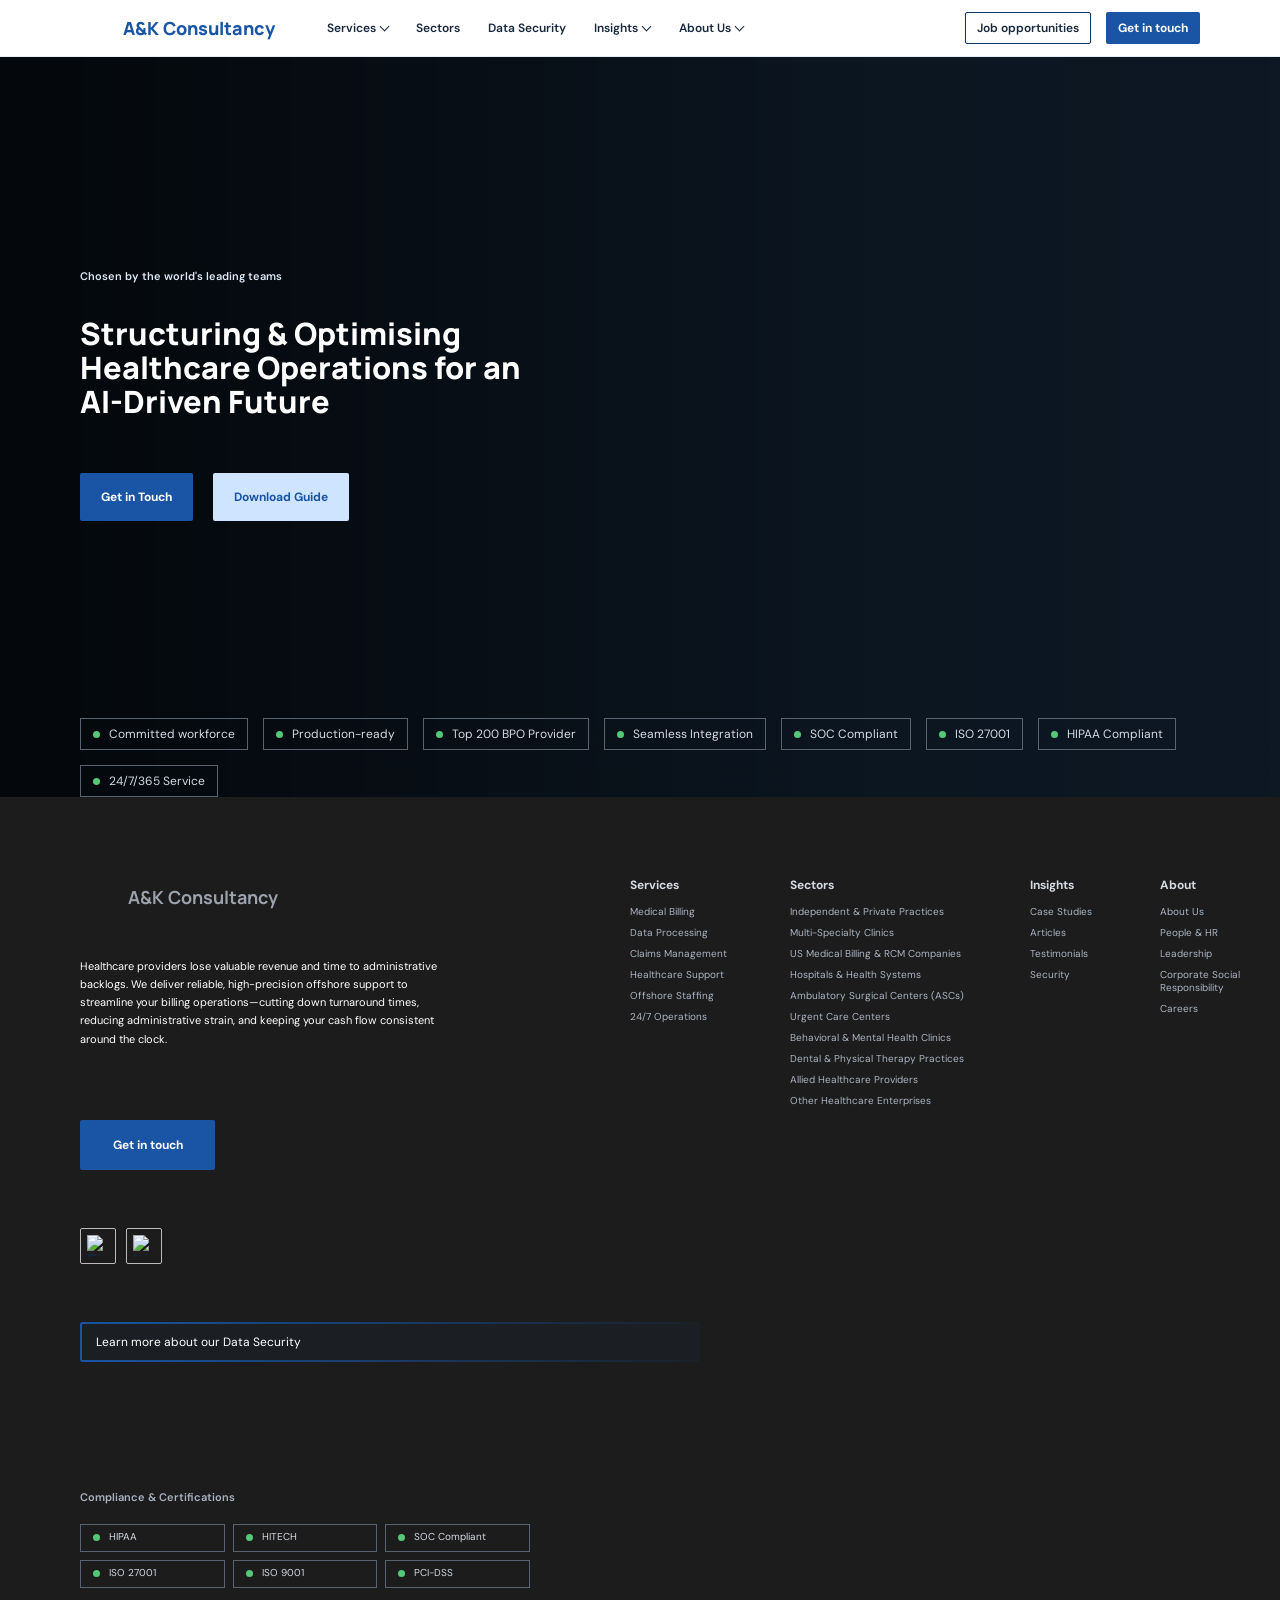
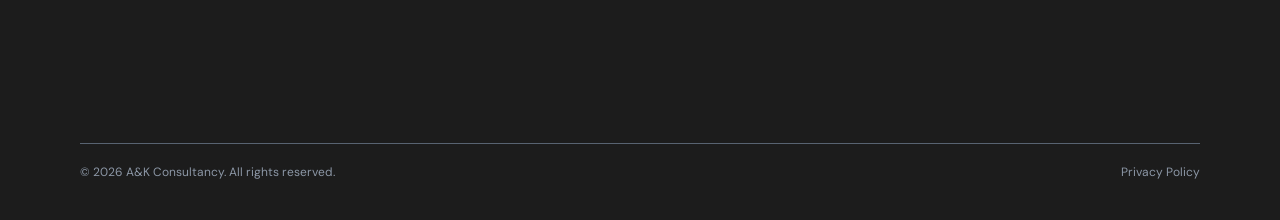
==== index.html @ c498be3b "Add files via upload" ====
<!DOCTYPE html>
<html lang="en">
<head>
  <meta charset="UTF-8">
  <meta name="viewport" content="width=device-width, initial-scale=1.0">
  <meta name="description" content="A&K Consultancy">
  <title>A&K Consultancy</title>
  <link rel="stylesheet" href="style.css">
</head>
<body>
  <header class="site-header">
    <div class="header-inner">
      <div class="header-topline">
        <a class="brand" href="index.html" aria-label="A&K Consultancy home">
          <video class="brand-logo" autoplay muted loop playsinline preload="auto" aria-label="A&K Consultancy logo">
            <source src="https://brainrotcore803-netizen.github.io/sdfsd/Assets/Video/brand-logo-animation.mp4" type="video/mp4">
          </video>
          <span class="brand-name">A&amp;K Consultancy</span>
        </a>

        <button class="menu-toggle" type="button" aria-expanded="false" aria-controls="primary-navigation">
          <span></span>
          <span></span>
          <span></span>
          <span class="sr-only">Open navigation menu</span>
        </button>

        <nav class="primary-navigation" id="primary-navigation" aria-label="Primary navigation">
          <ul class="navigation-list">
            <li class="navigation-item has-dropdown">
              <a class="navigation-link dropdown-toggle" href="services.html">
                Services
                <span class="chevron" aria-hidden="true"></span>
              </a>
              <ul class="dropdown-menu">
                <li><a href="services.html#medical-billing">Medical Billing</a></li>
                <li><a href="services.html#data-processing">Data Processing</a></li>
                <li><a href="services.html#claims-management">Claims Management</a></li>
                <li><a href="services.html#healthcare-support">Healthcare Support</a></li>
                <li><a href="services.html#offshore-staffing">Offshore Staffing</a></li>
                <li><a href="services.html#operations">24/7 Operations</a></li>
              </ul>
            </li>
            <li class="navigation-item"><a class="navigation-link" href="#sectors">Sectors</a></li>
            <li class="navigation-item"><a class="navigation-link" href="#data-security">Data Security</a></li>
            <li class="navigation-item has-dropdown">
              <button class="navigation-link dropdown-toggle" type="button" aria-expanded="false">
                Insights
                <span class="chevron" aria-hidden="true"></span>
              </button>
              <ul class="dropdown-menu">
                <li><a href="#articles">Articles</a></li>
                <li><a href="#case-studies">Case Studies</a></li>
                <li><a href="#testimonials">Testimonials</a></li>
              </ul>
            </li>
            <li class="navigation-item has-dropdown">
              <button class="navigation-link dropdown-toggle" type="button" aria-expanded="false">
                About Us
                <span class="chevron" aria-hidden="true"></span>
              </button>
              <ul class="dropdown-menu">
                <li><a href="#about">About A&amp;K Consultancy</a></li>
                <li><a href="#culture">People &amp; Culture</a></li>
                <li><a href="#leadership">Leadership</a></li>
                <li><a href="#impact">Our Impact</a></li>
                <li><a href="#careers">Careers</a></li>
              </ul>
            </li>
          </ul>

          <div class="header-actions">
            <a class="job-link" href="#job-opportunities">Job opportunities</a>
            <a class="contact-link" href="#get-in-touch">Get in touch</a>
          </div>
        </nav>
      </div>

    </div>
  </header>

  <main>
    <section class="hero" aria-labelledby="hero-title">
      <div class="hero-video" aria-hidden="true">
        <video autoplay muted loop playsinline preload="auto" title="A&K Consultancy healthcare operations video">
          <source src="https://brainrotcore803-netizen.github.io/sdfsd/Assets/Video/hero-consultancy.mp4" type="video/mp4">
        </video>
      </div>
      <div class="hero-overlay" aria-hidden="true"></div>
      <div class="hero-badges" aria-label="Company credentials">
        <span class="hero-badge"><span class="certification-dot"></span>Committed workforce</span>
        <span class="hero-badge"><span class="certification-dot"></span>Production-ready</span>
        <span class="hero-badge"><span class="certification-dot"></span>Top 200 BPO Provider</span>
        <span class="hero-badge"><span class="certification-dot"></span>Seamless Integration</span>
        <span class="hero-badge"><span class="certification-dot"></span>SOC Compliant</span>
        <span class="hero-badge"><span class="certification-dot"></span>ISO 27001</span>
        <span class="hero-badge"><span class="certification-dot"></span>HIPAA Compliant</span>
        <span class="hero-badge"><span class="certification-dot"></span>24/7/365 Service</span>
      </div>
      <div class="hero-content">
        <p class="hero-eyebrow">Chosen by the world's leading teams</p>
        <h1 id="hero-title">Structuring &amp; Optimising Healthcare Operations for an AI-Driven Future</h1>
        <div class="hero-actions">
          <a class="hero-button hero-button-primary" href="#get-in-touch">Get in Touch</a>
          <a class="hero-button hero-button-secondary" href="#download-guide">Download Guide</a>
        </div>
      </div>
    </section>
  </main>

  <footer class="site-footer">
    <div class="footer-inner">
      <div class="header-content">
        <a class="footer-brand" href="index.html" aria-label="A&K Consultancy home">
              <video class="footer-logo" autoplay muted loop playsinline preload="auto" aria-label="A&K Consultancy logo">
                <source src="https://brainrotcore803-netizen.github.io/sdfsd/Assets/Video/brand-logo-animation.mp4" type="video/mp4">
              </video>
          <span>A&amp;K Consultancy</span>
        </a>
        <p class="header-description">Healthcare providers lose valuable revenue and time to administrative backlogs. We deliver reliable, high-precision offshore support to streamline your billing operations—cutting down turnaround times, reducing administrative strain, and keeping your cash flow consistent around the clock.</p>
        <a class="header-cta" href="#get-in-touch">Get in touch</a>

        <div class="social-links" aria-label="Social media links">
          <a class="social-link" href="https://drive.google.com/file/d/1KZrvY6Ahs7RiLnLRcQwQ4EWC4_OHyKgT/view?usp=drive_link" aria-label="Facebook">
            <img src="https://brainrotcore803-netizen.github.io/sdfsd/Assets/Video/facebook.gif" alt="Facebook logo">
          </a>
          <a class="social-link" href="https://drive.google.com/file/d/1bmumCYyI4tB2XJrhQwzEie5LB-YsD0Gg/view?usp=drive_link" aria-label="LinkedIn">
            <img src="https://brainrotcore803-netizen.github.io/sdfsd/Assets/Video/linkedin.gif" alt="LinkedIn logo">
          </a>
        </div>

        <a class="security-link" href="#data-security">Learn more about our Data Security</a>

        <div class="certifications">
          <p class="certifications-title">Compliance &amp; Certifications</p>
          <div class="certification-grid">
            <div class="certification-item"><span class="certification-dot"></span>HIPAA</div>
            <div class="certification-item"><span class="certification-dot"></span>HITECH</div>
            <div class="certification-item"><span class="certification-dot"></span>SOC Compliant</div>
            <div class="certification-item"><span class="certification-dot"></span>ISO 27001</div>
            <div class="certification-item"><span class="certification-dot"></span>ISO 9001</div>
            <div class="certification-item"><span class="certification-dot"></span>PCI-DSS</div>
          </div>
        </div>

        <div class="header-bottomline">
          <span>&copy; 2026 A&amp;K Consultancy. All rights reserved.</span>
          <a href="#privacy">Privacy Policy</a>
        </div>
      </div>

      <nav class="footer-services" aria-label="Footer services">
        <h2><a href="services.html">Services</a></h2>
        <a href="services.html#medical-billing">Medical Billing</a>
        <a href="services.html#data-processing">Data Processing</a>
        <a href="services.html#claims-management">Claims Management</a>
        <a href="services.html#healthcare-support">Healthcare Support</a>
        <a href="services.html#offshore-staffing">Offshore Staffing</a>
        <a href="services.html#operations">24/7 Operations</a>
      </nav>
      
      <nav class="footer-sectors" aria-label="Footer sectors">
        <h2>Sectors</h2>
        <a href="#independent-private-practices">Independent &amp; Private Practices</a>
        <a href="#multi-specialty-clinics">Multi-Specialty Clinics</a>
        <a href="#medical-billing-rcm">US Medical Billing &amp; RCM Companies</a>
        <a href="#hospitals-health-systems">Hospitals &amp; Health Systems</a>
        <a href="#ambulatory-surgical-centers">Ambulatory Surgical Centers (ASCs)</a>
        <a href="#urgent-care-centers">Urgent Care Centers</a>
        <a href="#behavioral-mental-health">Behavioral &amp; Mental Health Clinics</a>
        <a href="#dental-physical-therapy">Dental &amp; Physical Therapy Practices</a>
        <a href="#allied-healthcare-providers">Allied Healthcare Providers</a>
        <a href="#other-healthcare-enterprises">Other Healthcare Enterprises</a>
      </nav>

      <nav class="footer-insights" aria-label="Footer insights">
        <h2>Insights</h2>
        <a href="#case-studies">Case Studies</a>
        <a href="#articles">Articles</a>
        <a href="#testimonials">Testimonials</a>
        <a href="#security">Security</a>
      </nav>

      <nav class="footer-about" aria-label="Footer about us">
        <h2>About</h2>
        <a href="#about">About Us</a>
        <a href="#people-hr">People &amp; HR</a>
        <a href="#leadership">Leadership</a>
        <a href="#corporate-social-responsibility">Corporate Social Responsibility</a>
        <a href="#careers">Careers</a>
      </nav>
    </div>
  </footer>

  <script src="script.js"></script>
</body>
</html>
---- style.css ----
@import url('https://fonts.googleapis.com/css2?family=DM+Sans:wght@400;500;600;700&family=Manrope:wght@600;700;800&display=swap');

:root {
  --black-hsl: 220, 24%, 9%;
  --navy: #123667;
  --blue: #1955a4;
  --ink: #18283d;
  --muted: #607086;
  --line: #e7edf4;
  --white: #ffffff;
  --soft-blue: #f3f7fc;
  --page-gutter: 80px;
}

* {
  box-sizing: border-box;
}

html,
body {
  margin: 0;
  min-height: 100%;
}

body {
  background: var(--white);
  color: var(--ink);
  font-family: 'DM Sans', sans-serif;
}

.site-header {
  width: 100%;
  border-bottom: 1px solid var(--line);
  background: rgba(255, 255, 255, 0.98);
}

.header-inner {
  display: flex;
  align-items: center;
  min-height: 56px;
  max-width: 1600px;
  margin: 0 auto;
  padding: 0 50px;
}

.brand {
  display: inline-flex;
  align-items: center;
  flex-shrink: 0;
  color: var(--navy);
  text-decoration: none;
}

.brand-logo {
  display: block;
  width: 40px;
  height: 40px;
  object-fit: cover;
  border-radius: 50%;
}

.brand-name {
  margin-left: 3px;
  color: var(--navy);
  font-family: 'Manrope', sans-serif;
  font-size: 18px;
  font-weight: 800;
  letter-spacing: 0;
  white-space: nowrap;
}

.primary-navigation {
  display: flex;
  align-items: center;
  justify-content: flex-start;
  flex: 1;
  min-width: 0;
  margin-left: 32px;
}

.navigation-list {
  display: flex;
  align-items: center;
  gap: clamp(28px, 2.2vw, 36px);
  margin: 0;
  padding: 0;
  list-style: none;
}

.navigation-item {
  position: relative;
}

.navigation-link,
.dropdown-toggle,
.job-link {
  color: var(--ink);
  font-family: 'DM Sans', sans-serif;
  font-size: 11px;
  font-weight: 600;
  white-space: nowrap;
}

.navigation-link,
.dropdown-toggle {
  display: inline-flex;
  align-items: center;
  gap: 5px;
  min-height: 32px;
  margin: 0 -8px;
  padding: 0 8px;
  border: 0;
  border-radius: 2px;
  background: transparent;
  text-decoration: none;
  cursor: pointer;
  transition: color 160ms ease, background-color 160ms ease;
}

.navigation-link:hover,
.navigation-link:focus-visible,
.dropdown-toggle:hover,
.dropdown-toggle:focus-visible,
.job-link:hover,
.job-link:focus-visible {
  color: var(--blue);
}

.navigation-link:hover,
.navigation-link:focus-visible,
.dropdown-toggle:hover,
.dropdown-toggle:focus-visible {
  background-color: rgba(25, 85, 164, 0.08);
}

.chevron {
  width: 7px;
  height: 7px;
  margin-top: -4px;
  border-right: 1.5px solid currentColor;
  border-bottom: 1.5px solid currentColor;
  transform: rotate(45deg);
  transition: transform 160ms ease;
}

.has-dropdown:hover .chevron,
.has-dropdown:focus-within .chevron,
.has-dropdown.is-open .chevron {
  transform: translateY(3px) rotate(225deg);
}

.dropdown-menu {
  position: absolute;
  z-index: 10;
  top: calc(100% - 1px);
  left: -20px;
  display: grid;
  min-width: 224px;
  margin: 0;
  padding: 10px;
  border: 1px solid var(--line);
  border-radius: 4px;
  background: var(--white);
  box-shadow: 0 16px 30px rgba(18, 54, 103, 0.12);
  list-style: none;
  opacity: 0;
  pointer-events: none;
  transform: translateY(7px);
  transition: opacity 160ms ease, transform 160ms ease;
}

.has-dropdown:hover .dropdown-menu,
.has-dropdown:focus-within .dropdown-menu,
.has-dropdown.is-open .dropdown-menu {
  opacity: 1;
  pointer-events: auto;
  transform: translateY(0);
}

.dropdown-menu a {
  display: block;
  padding: 7px 10px;
  border-radius: 2px;
  color: var(--ink);
  font-size: 12px;
  text-decoration: none;
  white-space: nowrap;
}

.dropdown-menu a:hover,
.dropdown-menu a:focus-visible {
  background: var(--soft-blue);
  color: var(--blue);
  outline: none;
}

.header-actions {
  display: flex;
  align-items: center;
  gap: 15px;
  margin-left: 18px;
}

.job-link {
  display: inline-flex;
  align-items: center;
  min-height: 32px;
  padding: 0 11px;
  border: 1px solid var(--navy);
  border-radius: 2px;
  color: var(--navy);
  text-decoration: none;
}

.contact-link {
  display: inline-flex;
  align-items: center;
  min-height: 32px;
  padding: 0 12px;
  border-radius: 2px;
  background: var(--blue);
  color: var(--white);
  font-size: 11px;
  font-weight: 700;
  text-decoration: none;
  white-space: nowrap;
  transition: background 160ms ease, transform 160ms ease;
}

.contact-link:hover,
.contact-link:focus-visible {
  background: var(--navy);
  transform: translateY(-1px);
}

.menu-toggle {
  display: none;
  width: 44px;
  height: 44px;
  padding: 11px;
  border: 1px solid var(--line);
  border-radius: 2px;
  background: var(--white);
  cursor: pointer;
}

.menu-toggle span:not(.sr-only) {
  display: block;
  height: 2px;
  margin: 4px 0;
  background: var(--navy);
}

.sr-only {
  position: absolute;
  width: 1px;
  height: 1px;
  padding: 0;
  overflow: hidden;
  clip: rect(0, 0, 0, 0);
  white-space: nowrap;
  border: 0;
}

@media (max-width: 1240px) {
  .header-inner {
    padding: 0 40px;
  }

  .primary-navigation {
    margin-left: 28px;
  }

  .navigation-list {
    gap: 18px;
  }

  .header-actions {
    gap: 15px;
    margin-left: 14px;
  }
}

@media (max-width: 1030px) {
  .header-inner {
    min-height: 48px;
    padding: 0 24px;
  }

  .brand-logo {
    width: 32px;
    height: 32px;
  }

  .primary-navigation {
    position: absolute;
    top: 48px;
    right: 24px;
    left: 24px;
    display: none;
    align-items: stretch;
    margin-left: 0;
    padding: 13px 18px 20px;
    border: 1px solid var(--line);
    background: var(--white);
    box-shadow: 0 16px 30px rgba(18, 54, 103, 0.12);
  }

  .primary-navigation.is-open {
    display: block;
  }

  .navigation-list,
  .header-actions {
    display: grid;
    gap: 0;
  }

  .navigation-link,
  .dropdown-toggle {
    justify-content: space-between;
    width: 100%;
    min-height: 48px;
    border-bottom: 1px solid var(--line);
  }

  .dropdown-menu {
    position: static;
    display: none;
    min-width: 0;
    padding: 4px 0 7px 14px;
    border: 0;
    box-shadow: none;
    opacity: 1;
    transform: none;
  }

  .has-dropdown.is-open .dropdown-menu {
    display: grid;
  }

  .dropdown-menu a {
    padding: 8px 12px;
  }

  .header-actions {
    align-items: stretch;
    margin: 11px 0 0;
  }

  .job-link,
  .contact-link {
    justify-content: center;
    min-height: 48px;
  }

  .job-link {
    border-bottom: 1px solid var(--line);
  }

  .menu-toggle {
    display: block;
    margin-left: auto;
  }
}

@media (max-width: 480px) {
  .header-inner {
    padding: 0 16px;
  }

  .brand-name {
    font-size: 14px;
  }

  .primary-navigation {
    right: 16px;
    left: 16px;
  }
}

/* Dark company header */
.site-header {
  border-bottom: 0;
  background: hsla(var(--black-hsl), 1);
  color: var(--white);
}

.header-inner {
  display: block;
  max-width: none;
  padding: 80px;
}

.header-topline {
  display: flex;
  align-items: center;
  min-height: 56px;
}

.brand-logo {
  width: 40px;
  height: 40px;
  border-radius: 4px;
  filter: brightness(0) invert(1);
}

.brand-name {
  color: #b9c1cd;
  font-size: 20px;
}

.primary-navigation {
  margin-left: 42px;
}

.navigation-link,
.dropdown-toggle,
.job-link {
  color: #aab4c2;
}

.navigation-link:hover,
.navigation-link:focus-visible,
.dropdown-toggle:hover,
.dropdown-toggle:focus-visible,
.job-link:hover,
.job-link:focus-visible {
  color: var(--white);
}

.navigation-link:hover,
.navigation-link:focus-visible,
.dropdown-toggle:hover,
.dropdown-toggle:focus-visible {
  background-color: rgba(25, 85, 164, 0.22);
}

.dropdown-menu {
  border-color: #303945;
  background: #171e29;
  box-shadow: 0 16px 30px rgba(0, 0, 0, 0.25);
}

.dropdown-menu a {
  color: #b9c1cd;
}

.dropdown-menu a:hover,
.dropdown-menu a:focus-visible {
  background: #222d3b;
  color: var(--white);
}

.job-link {
  border-color: #687485;
}

.header-content {
  max-width: 720px;
  margin-top: 72px;
}

.header-description {
  max-width: 360px;
  margin: 0;
  color: #aab4c2;
  font-size: 11px;
  line-height: 1.65;
}

.footer-brand {
  display: inline-flex;
  align-items: center;
  gap: 8px;
  margin-bottom: 40px;
  color: #b9c1cd;
  font-family: 'Manrope', sans-serif;
  font-size: 18px;
  font-weight: 700;
  text-decoration: none;
}

.footer-logo {
  width: 40px;
  height: 40px;
  border-radius: 50%;
  object-fit: cover;
}

.header-cta {
  display: flex;
  align-items: center;
  justify-content: center;
  width: 135px;
  min-height: 50px;
  margin-top: 72px;
  border-radius: 2px;
  background: var(--blue);
  color: var(--white);
  font-size: 12px;
  font-weight: 700;
  text-decoration: none;
  transition: background 160ms ease, transform 160ms ease;
}

.header-cta:hover,
.header-cta:focus-visible {
  background: #2868bc;
  transform: translateY(-1px);
}

.social-links {
  display: flex;
  gap: 10px;
  margin-top: 58px;
}

.social-link {
  display: inline-flex;
  align-items: center;
  justify-content: center;
  width: 36px;
  height: 36px;
  border: 1px solid rgba(255, 255, 255, 0.7);
  border-radius: 2px;
  background: transparent;
  color: #17253a;
  font-family: Arial, sans-serif;
  font-size: 17px;
  font-weight: 700;
  text-decoration: none;
}

.social-link img {
  display: block;
  width: 22px;
  height: 22px;
  object-fit: contain;
}

.security-link {
  position: relative;
  display: flex;
  align-items: center;
  width: 620px;
  max-width: 100%;
  min-height: 40px;
  margin-top: 58px;
  padding: 0 16px;
  color: var(--white);
  font-size: 12px;
  text-decoration: none;
}

.security-link::before {
  position: absolute;
  z-index: 0;
  inset: 0;
  padding: 1.5px;
  border-radius: 2px;
  background: linear-gradient(90deg, rgba(25, 85, 164, 1), rgba(25, 85, 164, 0.04));
  content: '';
  mask: linear-gradient(#000 0 0) content-box, linear-gradient(#000 0 0);
  mask-composite: exclude;
}

.security-link {
  isolation: isolate;
}

.security-link::after {
  position: absolute;
  z-index: -1;
  inset: 0;
  border-radius: 2px;
  background: rgba(25, 85, 164, 0.06);
  content: '';
}

.certifications {
  margin-top: 128px;
}

.certifications-title {
  margin: 0 0 20px;
  color: #aab4c2;
  font-size: 11px;
  font-weight: 600;
}

.certification-grid {
  display: grid;
  grid-template-columns: repeat(3, minmax(0, 1fr));
  gap: 8px;
  width: 450px;
  max-width: 100%;
}

.certification-item {
  display: flex;
  align-items: center;
  min-height: 28px;
  padding: 3px 12px;
  border: 1.5px solid #586371;
  color: #d4dae2;
  font-size: 10px;
  line-height: 1.25;
  white-space: nowrap;
}

.certification-dot {
  flex: 0 0 7px;
  width: 7px;
  height: 7px;
  margin-right: 9px;
  border-radius: 50%;
  background: #55c878;
}

.header-bottomline {
  display: flex;
  justify-content: space-between;
  gap: 20px;
  width: 100%;
  max-width: none;
  margin-top: 155px;
  padding-top: 20px;
  border-top: 1px solid #586371;
  color: #8c97a6;
  font-size: 12px;
}

.header-bottomline a {
  color: inherit;
  text-decoration: none;
}

.header-bottomline a:hover,
.header-bottomline a:focus-visible {
  color: var(--white);
}

.menu-toggle {
  border-color: #586371;
  background: transparent;
}

.menu-toggle span:not(.sr-only) {
  background: var(--white);
}

@media (max-width: 1030px) {
  .header-inner {
    padding: 32px 24px;
  }

  .header-topline {
    min-height: 48px;
  }

  .primary-navigation {
    top: 80px;
    right: 24px;
    left: 24px;
    margin-left: 0;
    border-color: #303945;
    background: #171e29;
  }

  .header-content {
    margin-top: 48px;
  }

  .certification-grid {
    grid-template-columns: repeat(2, minmax(0, 1fr));
  }
}

@media (max-width: 560px) {
  .header-inner {
    padding: 24px 16px;
  }

  .primary-navigation {
    top: 72px;
    right: 16px;
    left: 16px;
  }

  .header-content,
  .header-description,
  .security-link,
  .header-bottomline {
    max-width: 100%;
  }

  .header-cta {
    width: 100%;
  }

  .certification-grid {
    width: 100%;
  }

  .certification-grid {
    grid-template-columns: 1fr;
  }

  .certification-item {
    white-space: normal;
  }

  .header-bottomline {
    flex-direction: column;
    gap: 8px;
  }
}

/* Restore the light navigation header and keep the company block as the footer. */
.site-header {
  border-bottom: 1px solid var(--line);
  background: var(--white);
  color: var(--ink);
}

.site-header .header-inner {
  display: flex;
  min-height: 56px;
  max-width: 1600px;
  padding: 0 var(--page-gutter);
}

.site-header .header-topline {
  display: flex;
  align-items: center;
  width: 100%;
  min-height: 56px;
}

.site-header .brand-logo {
  width: 40px;
  height: 40px;
  border-radius: 50%;
  filter: none;
}

.site-header .brand-name {
  color: var(--navy);
  font-size: 18px;
}

.site-header .primary-navigation {
  margin-left: 52px;
}

.site-header .navigation-link,
.site-header .dropdown-toggle,
.site-header .job-link,
.site-header .contact-link {
  font-size: 12px;
}

.site-header .header-actions {
  margin-left: auto;
}

.site-header .navigation-link,
.site-header .dropdown-toggle,
.site-header .job-link {
  color: var(--ink);
}

.site-header .navigation-link:hover,
.site-header .navigation-link:focus-visible,
.site-header .dropdown-toggle:hover,
.site-header .dropdown-toggle:focus-visible,
.site-header .job-link:hover,
.site-header .job-link:focus-visible {
  color: var(--blue);
}

.site-header .navigation-link:hover,
.site-header .navigation-link:focus-visible,
.site-header .dropdown-toggle:hover,
.site-header .dropdown-toggle:focus-visible {
  background-color: rgba(25, 85, 164, 0.08);
}

.site-header .dropdown-menu {
  border-color: var(--line);
  background: var(--white);
  box-shadow: 0 16px 30px rgba(18, 54, 103, 0.12);
}

.site-header .dropdown-menu a {
  color: var(--ink);
}

.site-header .dropdown-menu a:hover,
.site-header .dropdown-menu a:focus-visible {
  background: var(--soft-blue);
  color: var(--blue);
}

.site-header .job-link {
  border-color: var(--navy);
}

.site-header .menu-toggle {
  border-color: var(--line);
  background: var(--white);
}

.site-header .menu-toggle span:not(.sr-only) {
  background: var(--navy);
}

.hero {
  position: relative;
  isolation: isolate;
  display: flex;
  align-items: center;
  min-height: min(740px, calc(100svh - 156px));
  overflow: hidden;
  background: #101a25;
  color: var(--white);
}

.hero-video,
.hero-video::after,
.hero-overlay {
  position: absolute;
  inset: 0;
}

.hero-video {
  z-index: -3;
  overflow: hidden;
  background: #101a25;
}

.hero-video video {
  position: absolute;
  top: 50%;
  left: 50%;
  width: max(100%, 1200px);
  height: max(100%, 675px);
  border: 0;
  object-fit: cover;
  transform: translate(-50%, -50%) scale(1.12);
  pointer-events: none;
}

.hero-video::after {
  z-index: 1;
  background: rgba(7, 20, 34, 0.3);
  content: '';
}

.hero-video::before {
  position: absolute;
  z-index: 2;
  right: 0;
  bottom: 0;
  left: 0;
  height: 72px;
  background: rgba(16, 26, 37, 0.55);
  backdrop-filter: blur(14px);
  content: '';
}

.hero-badges {
  position: absolute;
  z-index: 3;
  right: 0;
  bottom: 0;
  left: 0;
  display: flex;
  flex-wrap: wrap;
  justify-content: flex-start;
  align-content: center;
  gap: 15px;
  min-height: 72px;
  padding: 0 24px 0 80px;
}

.hero-badge {
  display: inline-flex;
  align-items: center;
  flex: 0 0 auto;
  justify-content: center;
  min-height: 32px;
  padding: 5px 12px;
  border: 1.5px solid #586371;
  color: #d4dae2;
  font-size: 12px;
  line-height: 1.25;
  text-align: left;
  white-space: nowrap;
}

.hero-badge .certification-dot {
  flex: 0 0 7px;
  width: 7px;
  height: 7px;
  margin-right: 9px;
  border-radius: 50%;
  background: #55c878;
}

.hero-overlay {
  z-index: -1;
  background: linear-gradient(90deg, rgba(0, 0, 0, 0.68) 0%, rgba(0, 0, 0, 0.42) 34%, rgba(0, 0, 0, 0.08) 68%, transparent 100%);
}

.hero-content {
  position: relative;
  z-index: 2;
  width: min(620px, 40%);
  margin-left: 80px;
  padding: 72px 32px 72px 0;
  transform: translateY(-32px);
}

.hero-eyebrow {
  margin: 0 0 34px;
  color: #dce8f5;
  font-size: 11px;
  font-weight: 600;
  letter-spacing: 0;
}

.hero h1 {
  max-width: 620px;
  margin: 0;
  color: var(--white);
  font-family: 'Manrope', sans-serif;
  font-size: clamp(26px, 2.4vw, 40px);
  font-weight: 800;
  line-height: 1.1;
  letter-spacing: 0;
}

.hero-actions {
  display: flex;
  flex-wrap: wrap;
  gap: 20px;
  margin-top: 54px;
}

.hero-button {
  display: inline-flex;
  align-items: center;
  justify-content: center;
  min-height: 48px;
  padding: 0 20px;
  border: 1px solid transparent;
  border-radius: 2px;
  font-size: 12px;
  font-weight: 700;
  text-decoration: none;
  transition: background 160ms ease, color 160ms ease, transform 160ms ease;
}

.hero-button:hover,
.hero-button:focus-visible {
  transform: translateY(-1px);
}

.hero-button-primary {
  background: var(--blue);
  color: var(--white);
}

.hero-button-primary:hover,
.hero-button-primary:focus-visible {
  background: #2868bc;
}

.hero-button-secondary {
  background: #cfe4ff;
  color: var(--blue);
}

.hero-button-secondary:hover,
.hero-button-secondary:focus-visible {
  background: var(--white);
}

.services-page {
  min-height: 720px;
  padding: 0 var(--page-gutter) 120px;
  background: #f3f7fc;
}

.services-hero {
  position: relative;
  isolation: isolate;
  display: flex;
  align-items: center;
  width: calc(100% + (var(--page-gutter) * 2));
  min-height: min(640px, calc(100svh - 56px));
  margin-left: calc(var(--page-gutter) * -1);
  overflow: hidden;
  background: #101010;
  color: var(--white);
}

.services-hero-video,
.services-hero-video::after,
.services-hero-overlay {
  position: absolute;
  inset: 0;
}

.services-hero-video {
  z-index: -3;
  overflow: hidden;
  background: #101010;
}

.services-hero-video video {
  position: absolute;
  top: 50%;
  left: 50%;
  width: max(100%, 1200px);
  height: max(100%, 675px);
  object-fit: cover;
  transform: translate(-50%, -50%) scale(1.5);
  pointer-events: none;
}

.services-hero-video::after {
  z-index: 1;
  background: rgba(0, 0, 0, 0.54);
  content: '';
}

.services-hero-overlay {
  z-index: -1;
  background: radial-gradient(ellipse at center, rgba(0, 0, 0, 0.04) 0%, rgba(0, 0, 0, 0.16) 34%, rgba(0, 0, 0, 0.55) 72%, rgba(0, 0, 0, 0.88) 100%), linear-gradient(90deg, rgba(0, 0, 0, 0.82) 0%, rgba(0, 0, 0, 0.28) 38%, rgba(0, 0, 0, 0.28) 62%, rgba(0, 0, 0, 0.82) 100%);
}

.services-hero-content {
  position: relative;
  z-index: 2;
  width: min(620px, 55%);
  padding: 72px var(--page-gutter);
}

.services-intro {
  max-width: 760px;
  margin: 0 auto 64px;
  text-align: center;
}

.services-eyebrow {
  margin: 0 0 16px;
  color: var(--blue);
  font-size: 12px;
  font-weight: 700;
  text-transform: uppercase;
}

.services-hero .services-eyebrow {
  margin-bottom: 34px;
  color: #dce8f5;
  font-size: 11px;
  text-transform: none;
}

.services-hero h1 {
  max-width: 620px;
  margin: 0;
  color: var(--white);
  font-family: 'Manrope', sans-serif;
  font-size: clamp(26px, 2.4vw, 40px);
  font-weight: 800;
  line-height: 1.1;
}

.services-intro h1 {
  margin: 0;
  color: var(--navy);
  font-family: 'Manrope', sans-serif;
  font-size: clamp(32px, 4vw, 54px);
  line-height: 1.08;
}

.services-lead {
  max-width: 620px;
  margin: 24px auto 0;
  color: var(--muted);
  font-size: 16px;
  line-height: 1.65;
}

.services-grid {
  display: grid;
  grid-template-columns: repeat(3, minmax(0, 1fr));
  gap: 16px;
  max-width: 1280px;
  margin: 0 auto;
}

.service-card {
  min-height: 220px;
  padding: 28px;
  border: 1px solid #dbe5f0;
  border-radius: 4px;
  background: var(--white);
}

.service-number {
  display: block;
  margin-bottom: 34px;
  color: var(--blue);
  font-size: 12px;
  font-weight: 700;
}

.service-card h2 {
  margin: 0 0 12px;
  color: var(--navy);
  font-family: 'Manrope', sans-serif;
  font-size: 20px;
}

.service-card p {
  margin: 0;
  color: var(--muted);
  font-size: 13px;
  line-height: 1.6;
}

.site-footer {
  background: #1c1c1c;
  color: var(--white);
}

.site-header .brand-name,
.site-footer .footer-brand {
  color: #9ca3ad;
}

.site-header .brand-name {
  color: var(--blue);
}

.site-footer .header-description {
  color: var(--white);
}

.footer-inner {
  position: relative;
  max-width: none;
  padding: 80px 80px 40px;
}

.site-footer .header-content {
  flex: 0 1 720px;
  max-width: none;
  margin-top: 0;
}

.footer-services {
  position: absolute;
  top: 80px;
  left: 630px;
  width: 110px;
  display: flex;
  flex-direction: column;
  gap: 8px;
  margin-top: 0;
  color: #aab4c2;
  font-size: 10px;
}

.footer-services h2 {
  margin: 0 0 4px;
  color: #d4dae2;
  font-size: 12px;
  font-weight: 700;
}

.footer-services a {
  color: inherit;
  text-decoration: none;
}

.footer-services a:hover,
.footer-services a:focus-visible {
  color: var(--white);
}

.footer-sectors {
  position: absolute;
  top: 80px;
  left: 790px;
  display: flex;
  flex-direction: column;
  gap: 8px;
  width: 260px;
  margin-top: 0;
  color: #aab4c2;
  font-size: 10px;
}

.footer-sectors h2 {
  margin: 0 0 4px;
  color: #d4dae2;
  font-size: 12px;
  font-weight: 700;
}

.footer-sectors a {
  color: inherit;
  text-decoration: none;
}

.footer-sectors a:hover,
.footer-sectors a:focus-visible {
  color: var(--white);
}

.footer-insights {
  position: absolute;
  top: 80px;
  left: 1030px;
  display: flex;
  flex-direction: column;
  gap: 8px;
  width: 220px;
  margin-top: 0;
  color: #aab4c2;
  font-size: 10px;
}

.footer-insights h2 {
  margin: 0 0 4px;
  color: #d4dae2;
  font-size: 12px;
  font-weight: 700;
}

.footer-insights a {
  color: inherit;
  text-decoration: none;
}

.footer-insights a:hover,
.footer-insights a:focus-visible {
  color: var(--white);
}

.footer-about {
  position: absolute;
  top: 80px;
  left: 1160px;
  display: flex;
  flex-direction: column;
  gap: 8px;
  width: 140px;
  margin-top: 0;
  color: #aab4c2;
  font-size: 10px;
}

.footer-about h2 {
  margin: 0 0 4px;
  color: #d4dae2;
  font-size: 12px;
  font-weight: 700;
}

.footer-about a {
  color: inherit;
  text-decoration: none;
}

.footer-about a:hover,
.footer-about a:focus-visible {
  color: var(--white);
}

@media (max-width: 1240px) {
  .footer-inner {
    padding: 64px 40px 40px;
  }

  .footer-services,
  .footer-sectors,
  .footer-insights,
  .footer-about {
    position: static;
    margin-top: 48px;
  }
}

@media (max-width: 1030px) {
  :root {
    --page-gutter: 24px;
  }

  .site-header .header-inner {
    min-height: 48px;
    padding: 0 24px;
  }

  .site-header .header-topline {
    min-height: 48px;
  }

  .site-header .primary-navigation {
    top: 48px;
    right: 24px;
    left: 24px;
    margin-left: 0;
    border-color: var(--line);
    background: var(--white);
  }

  .site-header .header-actions {
    margin-left: 0;
  }

  .hero {
    min-height: 620px;
  }

  .hero-content {
    width: min(62%, 570px);
    margin-left: 24px;
  }

  .hero-overlay {
    background: linear-gradient(90deg, rgba(0, 0, 0, 0.68) 0%, rgba(0, 0, 0, 0.42) 44%, rgba(0, 0, 0, 0.08) 78%, transparent 100%);
  }

  .services-page {
    padding-bottom: 96px;
  }

  .services-hero-content {
    width: min(62%, 570px);
  }

  .services-grid {
    grid-template-columns: repeat(2, minmax(0, 1fr));
  }

  .hero-video::before,
  .hero-badges {
    min-height: 108px;
    height: 108px;
  }

  .site-footer .footer-inner {
    padding: 48px 24px;
  }

  .footer-services {
    position: static;
    margin-top: 72px;
  }

  .footer-sectors {
    position: static;
    margin-top: 48px;
  }

  .footer-insights {
    position: static;
    margin-top: 48px;
  }

  .footer-about {
    position: static;
    margin-top: 48px;
  }
}

@media (max-width: 560px) {
  :root {
    --page-gutter: 16px;
  }

  .site-header .header-inner {
    padding: 0 16px;
  }

  .site-header .primary-navigation {
    top: 48px;
    right: 16px;
    left: 16px;
  }

  .hero {
    min-height: 620px;
    align-items: flex-end;
  }

  .hero-video video {
    height: 100%;
    min-height: 620px;
  }

  .hero-overlay {
    background: linear-gradient(0deg, rgba(0, 0, 0, 0.68) 0%, rgba(0, 0, 0, 0.36) 46%, rgba(0, 0, 0, 0.08) 78%, transparent 100%);
  }

  .services-page {
    min-height: 0;
    padding-bottom: 72px;
  }

  .services-hero {
    min-height: 580px;
  }

  .services-hero-content {
    width: 100%;
    align-self: flex-end;
    padding: 48px 0 64px;
  }

  .services-hero h1 {
    font-size: clamp(27px, 7vw, 36px);
  }

  .services-hero-overlay {
    background: radial-gradient(ellipse at center, transparent 16%, rgba(0, 0, 0, 0.3) 56%, rgba(0, 0, 0, 0.84) 100%), linear-gradient(0deg, rgba(0, 0, 0, 0.76) 0%, rgba(0, 0, 0, 0.3) 54%, rgba(0, 0, 0, 0.62) 100%);
  }

  .services-intro {
    margin-bottom: 40px;
  }

  .services-lead {
    font-size: 14px;
  }

  .services-grid {
    grid-template-columns: 1fr;
  }

  .service-card {
    min-height: 0;
  }

  .hero-video::before {
    height: 176px;
  }

  .hero-badges {
    height: 176px;
    min-height: 176px;
    padding: 0 24px 0 16px;
  }

  .hero-content {
    width: 100%;
    margin-left: 16px;
    padding: 48px 16px 64px 0;
  }

  .hero h1 {
    font-size: clamp(27px, 7vw, 36px);
  }

  .hero-actions {
    margin-top: 54px;
  }

  .hero-button {
    flex: 1 1 160px;
  }

  .site-footer .footer-inner {
    padding: 40px 16px 20px;
  }
}
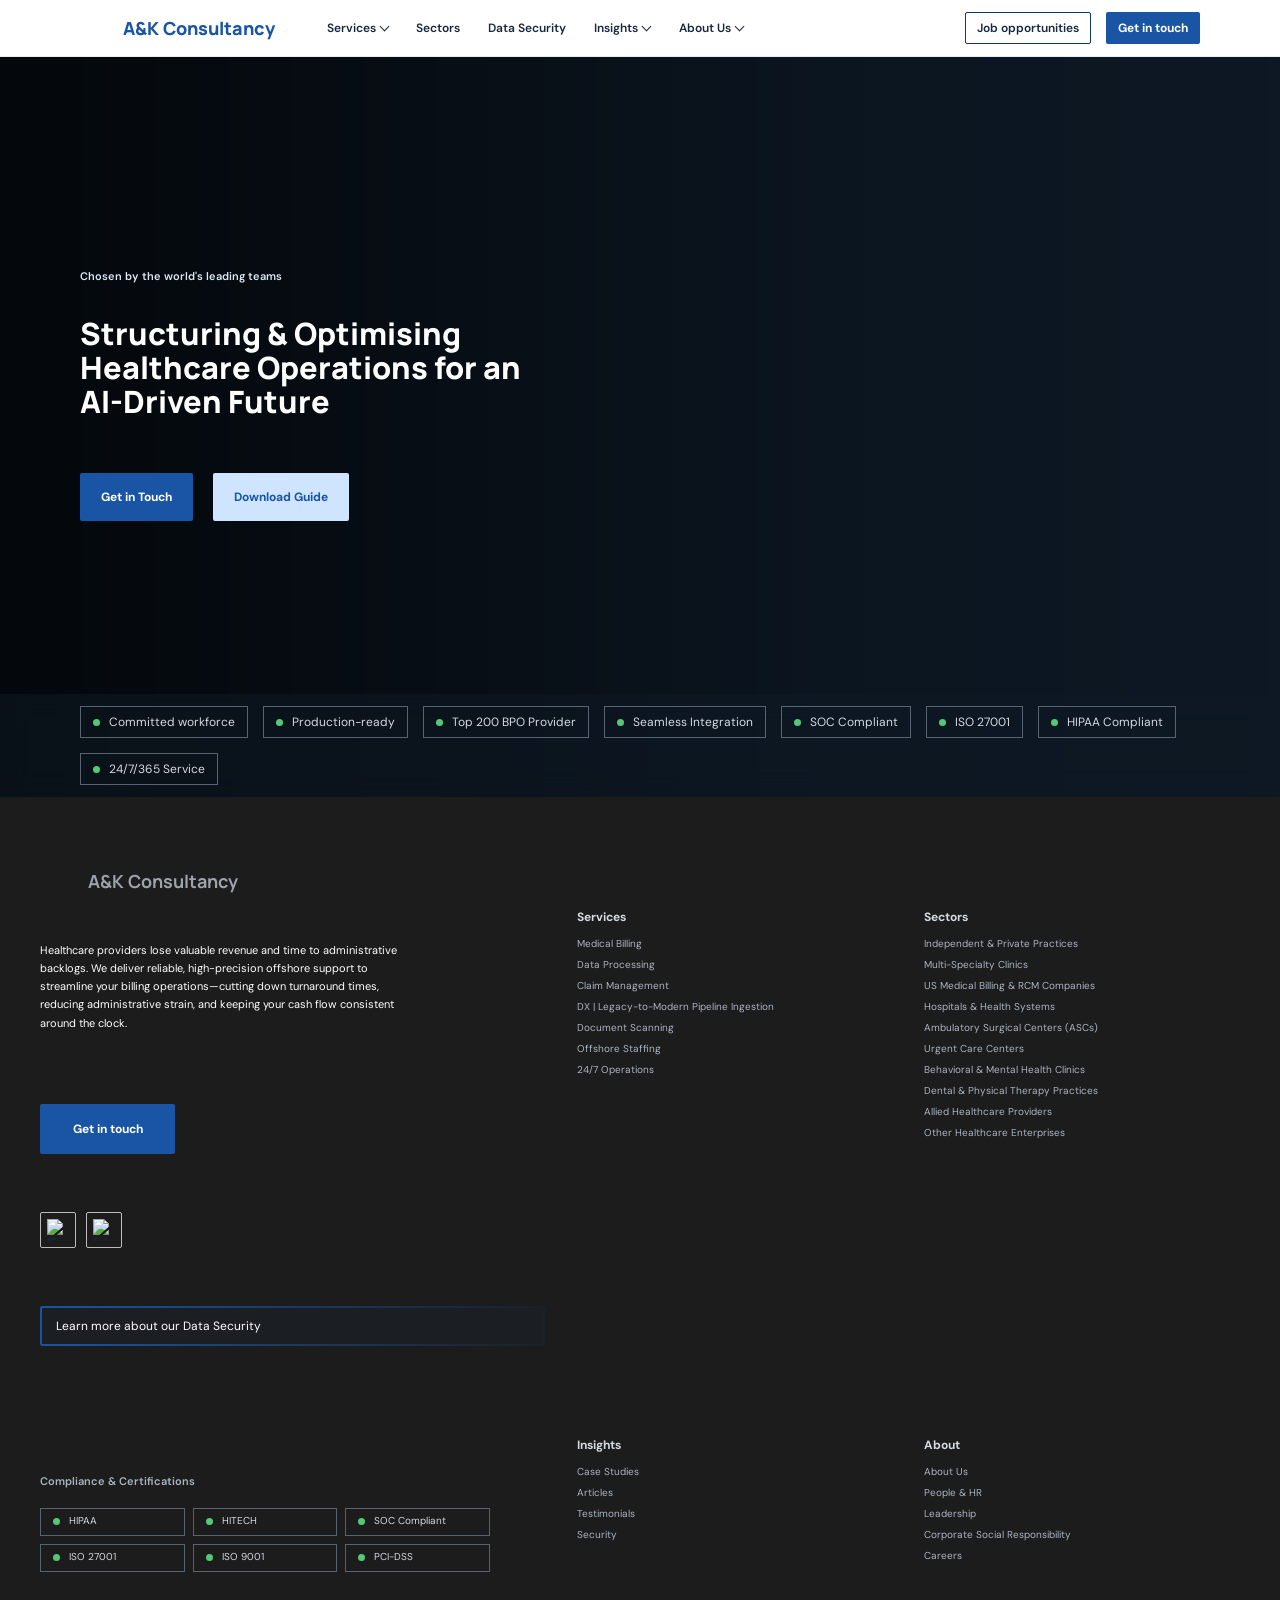
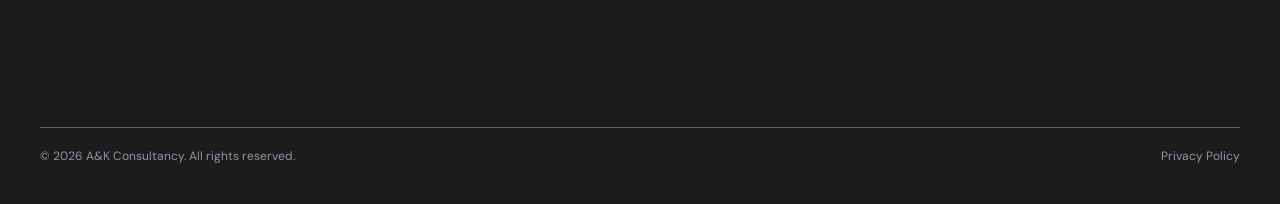
==== commit 0a74ecd2: "Expand services page offerings" ====
--- a/index.html
+++ b/index.html
@@ -1,197 +1,199 @@
-<!DOCTYPE html>
-<html lang="en">
-<head>
-  <meta charset="UTF-8">
-  <meta name="viewport" content="width=device-width, initial-scale=1.0">
-  <meta name="description" content="A&K Consultancy">
-  <title>A&K Consultancy</title>
-  <link rel="stylesheet" href="style.css">
-</head>
-<body>
-  <header class="site-header">
-    <div class="header-inner">
-      <div class="header-topline">
-        <a class="brand" href="index.html" aria-label="A&K Consultancy home">
-          <video class="brand-logo" autoplay muted loop playsinline preload="auto" aria-label="A&K Consultancy logo">
-            <source src="https://brainrotcore803-netizen.github.io/sdfsd/Assets/Video/brand-logo-animation.mp4" type="video/mp4">
-          </video>
-          <span class="brand-name">A&amp;K Consultancy</span>
-        </a>
-
-        <button class="menu-toggle" type="button" aria-expanded="false" aria-controls="primary-navigation">
-          <span></span>
-          <span></span>
-          <span></span>
-          <span class="sr-only">Open navigation menu</span>
-        </button>
-
-        <nav class="primary-navigation" id="primary-navigation" aria-label="Primary navigation">
-          <ul class="navigation-list">
-            <li class="navigation-item has-dropdown">
-              <a class="navigation-link dropdown-toggle" href="services.html">
-                Services
-                <span class="chevron" aria-hidden="true"></span>
-              </a>
-              <ul class="dropdown-menu">
-                <li><a href="services.html#medical-billing">Medical Billing</a></li>
-                <li><a href="services.html#data-processing">Data Processing</a></li>
-                <li><a href="services.html#claims-management">Claims Management</a></li>
-                <li><a href="services.html#healthcare-support">Healthcare Support</a></li>
-                <li><a href="services.html#offshore-staffing">Offshore Staffing</a></li>
-                <li><a href="services.html#operations">24/7 Operations</a></li>
-              </ul>
-            </li>
-            <li class="navigation-item"><a class="navigation-link" href="#sectors">Sectors</a></li>
-            <li class="navigation-item"><a class="navigation-link" href="#data-security">Data Security</a></li>
-            <li class="navigation-item has-dropdown">
-              <button class="navigation-link dropdown-toggle" type="button" aria-expanded="false">
-                Insights
-                <span class="chevron" aria-hidden="true"></span>
-              </button>
-              <ul class="dropdown-menu">
-                <li><a href="#articles">Articles</a></li>
-                <li><a href="#case-studies">Case Studies</a></li>
-                <li><a href="#testimonials">Testimonials</a></li>
-              </ul>
-            </li>
-            <li class="navigation-item has-dropdown">
-              <button class="navigation-link dropdown-toggle" type="button" aria-expanded="false">
-                About Us
-                <span class="chevron" aria-hidden="true"></span>
-              </button>
-              <ul class="dropdown-menu">
-                <li><a href="#about">About A&amp;K Consultancy</a></li>
-                <li><a href="#culture">People &amp; Culture</a></li>
-                <li><a href="#leadership">Leadership</a></li>
-                <li><a href="#impact">Our Impact</a></li>
-                <li><a href="#careers">Careers</a></li>
-              </ul>
-            </li>
-          </ul>
-
-          <div class="header-actions">
-            <a class="job-link" href="#job-opportunities">Job opportunities</a>
-            <a class="contact-link" href="#get-in-touch">Get in touch</a>
-          </div>
-        </nav>
-      </div>
-
-    </div>
-  </header>
-
-  <main>
-    <section class="hero" aria-labelledby="hero-title">
-      <div class="hero-video" aria-hidden="true">
-        <video autoplay muted loop playsinline preload="auto" title="A&K Consultancy healthcare operations video">
-          <source src="https://brainrotcore803-netizen.github.io/sdfsd/Assets/Video/hero-consultancy.mp4" type="video/mp4">
-        </video>
-      </div>
-      <div class="hero-overlay" aria-hidden="true"></div>
-      <div class="hero-badges" aria-label="Company credentials">
-        <span class="hero-badge"><span class="certification-dot"></span>Committed workforce</span>
-        <span class="hero-badge"><span class="certification-dot"></span>Production-ready</span>
-        <span class="hero-badge"><span class="certification-dot"></span>Top 200 BPO Provider</span>
-        <span class="hero-badge"><span class="certification-dot"></span>Seamless Integration</span>
-        <span class="hero-badge"><span class="certification-dot"></span>SOC Compliant</span>
-        <span class="hero-badge"><span class="certification-dot"></span>ISO 27001</span>
-        <span class="hero-badge"><span class="certification-dot"></span>HIPAA Compliant</span>
-        <span class="hero-badge"><span class="certification-dot"></span>24/7/365 Service</span>
-      </div>
-      <div class="hero-content">
-        <p class="hero-eyebrow">Chosen by the world's leading teams</p>
-        <h1 id="hero-title">Structuring &amp; Optimising Healthcare Operations for an AI-Driven Future</h1>
-        <div class="hero-actions">
-          <a class="hero-button hero-button-primary" href="#get-in-touch">Get in Touch</a>
-          <a class="hero-button hero-button-secondary" href="#download-guide">Download Guide</a>
-        </div>
-      </div>
-    </section>
-  </main>
-
-  <footer class="site-footer">
-    <div class="footer-inner">
-      <div class="header-content">
-        <a class="footer-brand" href="index.html" aria-label="A&K Consultancy home">
-              <video class="footer-logo" autoplay muted loop playsinline preload="auto" aria-label="A&K Consultancy logo">
-                <source src="https://brainrotcore803-netizen.github.io/sdfsd/Assets/Video/brand-logo-animation.mp4" type="video/mp4">
-              </video>
-          <span>A&amp;K Consultancy</span>
-        </a>
-        <p class="header-description">Healthcare providers lose valuable revenue and time to administrative backlogs. We deliver reliable, high-precision offshore support to streamline your billing operations—cutting down turnaround times, reducing administrative strain, and keeping your cash flow consistent around the clock.</p>
-        <a class="header-cta" href="#get-in-touch">Get in touch</a>
-
-        <div class="social-links" aria-label="Social media links">
-          <a class="social-link" href="https://drive.google.com/file/d/1KZrvY6Ahs7RiLnLRcQwQ4EWC4_OHyKgT/view?usp=drive_link" aria-label="Facebook">
-            <img src="https://brainrotcore803-netizen.github.io/sdfsd/Assets/Video/facebook.gif" alt="Facebook logo">
-          </a>
-          <a class="social-link" href="https://drive.google.com/file/d/1bmumCYyI4tB2XJrhQwzEie5LB-YsD0Gg/view?usp=drive_link" aria-label="LinkedIn">
-            <img src="https://brainrotcore803-netizen.github.io/sdfsd/Assets/Video/linkedin.gif" alt="LinkedIn logo">
-          </a>
-        </div>
-
-        <a class="security-link" href="#data-security">Learn more about our Data Security</a>
-
-        <div class="certifications">
-          <p class="certifications-title">Compliance &amp; Certifications</p>
-          <div class="certification-grid">
-            <div class="certification-item"><span class="certification-dot"></span>HIPAA</div>
-            <div class="certification-item"><span class="certification-dot"></span>HITECH</div>
-            <div class="certification-item"><span class="certification-dot"></span>SOC Compliant</div>
-            <div class="certification-item"><span class="certification-dot"></span>ISO 27001</div>
-            <div class="certification-item"><span class="certification-dot"></span>ISO 9001</div>
-            <div class="certification-item"><span class="certification-dot"></span>PCI-DSS</div>
-          </div>
-        </div>
-
-        <div class="header-bottomline">
-          <span>&copy; 2026 A&amp;K Consultancy. All rights reserved.</span>
-          <a href="#privacy">Privacy Policy</a>
-        </div>
-      </div>
-
-      <nav class="footer-services" aria-label="Footer services">
-        <h2><a href="services.html">Services</a></h2>
-        <a href="services.html#medical-billing">Medical Billing</a>
-        <a href="services.html#data-processing">Data Processing</a>
-        <a href="services.html#claims-management">Claims Management</a>
-        <a href="services.html#healthcare-support">Healthcare Support</a>
-        <a href="services.html#offshore-staffing">Offshore Staffing</a>
-        <a href="services.html#operations">24/7 Operations</a>
-      </nav>
-      
-      <nav class="footer-sectors" aria-label="Footer sectors">
-        <h2>Sectors</h2>
-        <a href="#independent-private-practices">Independent &amp; Private Practices</a>
-        <a href="#multi-specialty-clinics">Multi-Specialty Clinics</a>
-        <a href="#medical-billing-rcm">US Medical Billing &amp; RCM Companies</a>
-        <a href="#hospitals-health-systems">Hospitals &amp; Health Systems</a>
-        <a href="#ambulatory-surgical-centers">Ambulatory Surgical Centers (ASCs)</a>
-        <a href="#urgent-care-centers">Urgent Care Centers</a>
-        <a href="#behavioral-mental-health">Behavioral &amp; Mental Health Clinics</a>
-        <a href="#dental-physical-therapy">Dental &amp; Physical Therapy Practices</a>
-        <a href="#allied-healthcare-providers">Allied Healthcare Providers</a>
-        <a href="#other-healthcare-enterprises">Other Healthcare Enterprises</a>
-      </nav>
-
-      <nav class="footer-insights" aria-label="Footer insights">
-        <h2>Insights</h2>
-        <a href="#case-studies">Case Studies</a>
-        <a href="#articles">Articles</a>
-        <a href="#testimonials">Testimonials</a>
-        <a href="#security">Security</a>
-      </nav>
-
-      <nav class="footer-about" aria-label="Footer about us">
-        <h2>About</h2>
-        <a href="#about">About Us</a>
-        <a href="#people-hr">People &amp; HR</a>
-        <a href="#leadership">Leadership</a>
-        <a href="#corporate-social-responsibility">Corporate Social Responsibility</a>
-        <a href="#careers">Careers</a>
-      </nav>
-    </div>
-  </footer>
-
-  <script src="script.js"></script>
-</body>
-</html>
+<!DOCTYPE html>
+<html lang="en">
+<head>
+  <meta charset="UTF-8">
+  <meta name="viewport" content="width=device-width, initial-scale=1.0">
+  <meta name="description" content="A&K Consultancy">
+  <title>A&K Consultancy</title>
+  <link rel="stylesheet" href="style.css">
+</head>
+<body>
+  <header class="site-header">
+    <div class="header-inner">
+      <div class="header-topline">
+        <a class="brand" href="index.html" aria-label="A&K Consultancy home">
+          <video class="brand-logo" autoplay muted loop playsinline preload="auto" aria-label="A&K Consultancy logo">
+            <source src="https://raw.githubusercontent.com/brainrotcore803-netizen/sdfsdf/main/Green_arrow_logo_animation_202608241919.mp4" type="video/mp4">
+          </video>
+          <span class="brand-name">A&amp;K Consultancy</span>
+        </a>
+
+        <button class="menu-toggle" type="button" aria-expanded="false" aria-controls="primary-navigation">
+          <span></span>
+          <span></span>
+          <span></span>
+          <span class="sr-only">Open navigation menu</span>
+        </button>
+
+        <nav class="primary-navigation" id="primary-navigation" aria-label="Primary navigation">
+          <ul class="navigation-list">
+            <li class="navigation-item has-dropdown">
+              <a class="navigation-link dropdown-toggle" href="services.html">
+                Services
+                <span class="chevron" aria-hidden="true"></span>
+              </a>
+              <ul class="dropdown-menu">
+                <li><a href="services.html#medical-billing">Medical Billing</a></li>
+                <li><a href="services.html#data-processing">Data Processing</a></li>
+                <li><a href="services.html#claim-management">Claim Management</a></li>
+                <li><a href="services.html#dx-legacy-modern">DX | Legacy-to-Modern Pipeline Ingestion</a></li>
+                <li><a href="services.html#document-scanning">Document Scanning</a></li>
+                <li><a href="services.html#offshore-staffing">Offshore Staffing</a></li>
+                <li><a href="services.html#operations">24/7 Operations</a></li>
+              </ul>
+            </li>
+            <li class="navigation-item"><a class="navigation-link" href="#sectors">Sectors</a></li>
+            <li class="navigation-item"><a class="navigation-link" href="#data-security">Data Security</a></li>
+            <li class="navigation-item has-dropdown">
+              <button class="navigation-link dropdown-toggle" type="button" aria-expanded="false">
+                Insights
+                <span class="chevron" aria-hidden="true"></span>
+              </button>
+              <ul class="dropdown-menu">
+                <li><a href="#articles">Articles</a></li>
+                <li><a href="#case-studies">Case Studies</a></li>
+                <li><a href="#testimonials">Testimonials</a></li>
+              </ul>
+            </li>
+            <li class="navigation-item has-dropdown">
+              <button class="navigation-link dropdown-toggle" type="button" aria-expanded="false">
+                About Us
+                <span class="chevron" aria-hidden="true"></span>
+              </button>
+              <ul class="dropdown-menu">
+                <li><a href="#about">About A&amp;K Consultancy</a></li>
+                <li><a href="#culture">People &amp; Culture</a></li>
+                <li><a href="#leadership">Leadership</a></li>
+                <li><a href="#impact">Our Impact</a></li>
+                <li><a href="#careers">Careers</a></li>
+              </ul>
+            </li>
+          </ul>
+
+          <div class="header-actions">
+            <a class="job-link" href="#job-opportunities">Job opportunities</a>
+            <a class="contact-link" href="#get-in-touch">Get in touch</a>
+          </div>
+        </nav>
+      </div>
+
+    </div>
+  </header>
+
+  <main>
+    <section class="hero" aria-labelledby="hero-title">
+      <div class="hero-video" aria-hidden="true">
+        <video autoplay muted loop playsinline preload="auto" title="A&K Consultancy healthcare operations video">
+          <source src="https://raw.githubusercontent.com/brainrotcore803-netizen/sdfsdf/main/Untitled%20design.mp4" type="video/mp4">
+        </video>
+      </div>
+      <div class="hero-overlay" aria-hidden="true"></div>
+      <div class="hero-badges" aria-label="Company credentials">
+        <span class="hero-badge"><span class="certification-dot"></span>Committed workforce</span>
+        <span class="hero-badge"><span class="certification-dot"></span>Production-ready</span>
+        <span class="hero-badge"><span class="certification-dot"></span>Top 200 BPO Provider</span>
+        <span class="hero-badge"><span class="certification-dot"></span>Seamless Integration</span>
+        <span class="hero-badge"><span class="certification-dot"></span>SOC Compliant</span>
+        <span class="hero-badge"><span class="certification-dot"></span>ISO 27001</span>
+        <span class="hero-badge"><span class="certification-dot"></span>HIPAA Compliant</span>
+        <span class="hero-badge"><span class="certification-dot"></span>24/7/365 Service</span>
+      </div>
+      <div class="hero-content">
+        <p class="hero-eyebrow">Chosen by the world's leading teams</p>
+        <h1 id="hero-title">Structuring &amp; Optimising Healthcare Operations for an AI-Driven Future</h1>
+        <div class="hero-actions">
+          <a class="hero-button hero-button-primary" href="#get-in-touch">Get in Touch</a>
+          <a class="hero-button hero-button-secondary" href="#download-guide">Download Guide</a>
+        </div>
+      </div>
+    </section>
+  </main>
+
+  <footer class="site-footer">
+    <div class="footer-inner">
+      <div class="header-content">
+        <a class="footer-brand" href="index.html" aria-label="A&K Consultancy home">
+              <video class="footer-logo" autoplay muted loop playsinline preload="auto" aria-label="A&K Consultancy logo">
+                <source src="https://raw.githubusercontent.com/brainrotcore803-netizen/sdfsdf/main/Green_arrow_logo_animation_202608241919.mp4" type="video/mp4">
+              </video>
+          <span>A&amp;K Consultancy</span>
+        </a>
+        <p class="header-description">Healthcare providers lose valuable revenue and time to administrative backlogs. We deliver reliable, high-precision offshore support to streamline your billing operations—cutting down turnaround times, reducing administrative strain, and keeping your cash flow consistent around the clock.</p>
+        <a class="header-cta" href="#get-in-touch">Get in touch</a>
+
+        <div class="social-links" aria-label="Social media links">
+          <a class="social-link" href="https://drive.google.com/file/d/1KZrvY6Ahs7RiLnLRcQwQ4EWC4_OHyKgT/view?usp=drive_link" aria-label="Facebook">
+            <img src="https://raw.githubusercontent.com/brainrotcore803-netizen/sdfsdf/main/icons8-facebook.gif" alt="Facebook logo">
+          </a>
+          <a class="social-link" href="https://drive.google.com/file/d/1bmumCYyI4tB2XJrhQwzEie5LB-YsD0Gg/view?usp=drive_link" aria-label="LinkedIn">
+            <img src="https://raw.githubusercontent.com/brainrotcore803-netizen/sdfsdf/main/icons8-linkedin-48.gif" alt="LinkedIn logo">
+          </a>
+        </div>
+
+        <a class="security-link" href="#data-security">Learn more about our Data Security</a>
+
+        <div class="certifications">
+          <p class="certifications-title">Compliance &amp; Certifications</p>
+          <div class="certification-grid">
+            <div class="certification-item"><span class="certification-dot"></span>HIPAA</div>
+            <div class="certification-item"><span class="certification-dot"></span>HITECH</div>
+            <div class="certification-item"><span class="certification-dot"></span>SOC Compliant</div>
+            <div class="certification-item"><span class="certification-dot"></span>ISO 27001</div>
+            <div class="certification-item"><span class="certification-dot"></span>ISO 9001</div>
+            <div class="certification-item"><span class="certification-dot"></span>PCI-DSS</div>
+          </div>
+        </div>
+
+        <div class="header-bottomline">
+          <span>&copy; 2026 A&amp;K Consultancy. All rights reserved.</span>
+          <a href="#privacy">Privacy Policy</a>
+        </div>
+      </div>
+
+      <nav class="footer-services" aria-label="Footer services">
+        <h2><a href="services.html">Services</a></h2>
+        <a href="services.html#medical-billing">Medical Billing</a>
+        <a href="services.html#data-processing">Data Processing</a>
+        <a href="services.html#claim-management">Claim Management</a>
+        <a href="services.html#dx-legacy-modern">DX | Legacy-to-Modern Pipeline Ingestion</a>
+        <a href="services.html#document-scanning">Document Scanning</a>
+        <a href="services.html#offshore-staffing">Offshore Staffing</a>
+        <a href="services.html#operations">24/7 Operations</a>
+      </nav>
+      
+      <nav class="footer-sectors" aria-label="Footer sectors">
+        <h2>Sectors</h2>
+        <a href="#independent-private-practices">Independent &amp; Private Practices</a>
+        <a href="#multi-specialty-clinics">Multi-Specialty Clinics</a>
+        <a href="#medical-billing-rcm">US Medical Billing &amp; RCM Companies</a>
+        <a href="#hospitals-health-systems">Hospitals &amp; Health Systems</a>
+        <a href="#ambulatory-surgical-centers">Ambulatory Surgical Centers (ASCs)</a>
+        <a href="#urgent-care-centers">Urgent Care Centers</a>
+        <a href="#behavioral-mental-health">Behavioral &amp; Mental Health Clinics</a>
+        <a href="#dental-physical-therapy">Dental &amp; Physical Therapy Practices</a>
+        <a href="#allied-healthcare-providers">Allied Healthcare Providers</a>
+        <a href="#other-healthcare-enterprises">Other Healthcare Enterprises</a>
+      </nav>
+
+      <nav class="footer-insights" aria-label="Footer insights">
+        <h2>Insights</h2>
+        <a href="#case-studies">Case Studies</a>
+        <a href="#articles">Articles</a>
+        <a href="#testimonials">Testimonials</a>
+        <a href="#security">Security</a>
+      </nav>
+
+      <nav class="footer-about" aria-label="Footer about us">
+        <h2>About</h2>
+        <a href="#about">About Us</a>
+        <a href="#people-hr">People &amp; HR</a>
+        <a href="#leadership">Leadership</a>
+        <a href="#corporate-social-responsibility">Corporate Social Responsibility</a>
+        <a href="#careers">Careers</a>
+      </nav>
+    </div>
+  </footer>
+
+  <script src="script.js"></script>
+</body>
+</html>
--- a/style.css
+++ b/style.css
@@ -1,1483 +1,1608 @@
-@import url('https://fonts.googleapis.com/css2?family=DM+Sans:wght@400;500;600;700&family=Manrope:wght@600;700;800&display=swap');
-
-:root {
-  --black-hsl: 220, 24%, 9%;
-  --navy: #123667;
-  --blue: #1955a4;
-  --ink: #18283d;
-  --muted: #607086;
-  --line: #e7edf4;
-  --white: #ffffff;
-  --soft-blue: #f3f7fc;
-  --page-gutter: 80px;
-}
-
-* {
-  box-sizing: border-box;
-}
-
-html,
-body {
-  margin: 0;
-  min-height: 100%;
-}
-
-body {
-  background: var(--white);
-  color: var(--ink);
-  font-family: 'DM Sans', sans-serif;
-}
-
-.site-header {
-  width: 100%;
-  border-bottom: 1px solid var(--line);
-  background: rgba(255, 255, 255, 0.98);
-}
-
-.header-inner {
-  display: flex;
-  align-items: center;
-  min-height: 56px;
-  max-width: 1600px;
-  margin: 0 auto;
-  padding: 0 50px;
-}
-
-.brand {
-  display: inline-flex;
-  align-items: center;
-  flex-shrink: 0;
-  color: var(--navy);
-  text-decoration: none;
-}
-
-.brand-logo {
-  display: block;
-  width: 40px;
-  height: 40px;
-  object-fit: cover;
-  border-radius: 50%;
-}
-
-.brand-name {
-  margin-left: 3px;
-  color: var(--navy);
-  font-family: 'Manrope', sans-serif;
-  font-size: 18px;
-  font-weight: 800;
-  letter-spacing: 0;
-  white-space: nowrap;
-}
-
-.primary-navigation {
-  display: flex;
-  align-items: center;
-  justify-content: flex-start;
-  flex: 1;
-  min-width: 0;
-  margin-left: 32px;
-}
-
-.navigation-list {
-  display: flex;
-  align-items: center;
-  gap: clamp(28px, 2.2vw, 36px);
-  margin: 0;
-  padding: 0;
-  list-style: none;
-}
-
-.navigation-item {
-  position: relative;
-}
-
-.navigation-link,
-.dropdown-toggle,
-.job-link {
-  color: var(--ink);
-  font-family: 'DM Sans', sans-serif;
-  font-size: 11px;
-  font-weight: 600;
-  white-space: nowrap;
-}
-
-.navigation-link,
-.dropdown-toggle {
-  display: inline-flex;
-  align-items: center;
-  gap: 5px;
-  min-height: 32px;
-  margin: 0 -8px;
-  padding: 0 8px;
-  border: 0;
-  border-radius: 2px;
-  background: transparent;
-  text-decoration: none;
-  cursor: pointer;
-  transition: color 160ms ease, background-color 160ms ease;
-}
-
-.navigation-link:hover,
-.navigation-link:focus-visible,
-.dropdown-toggle:hover,
-.dropdown-toggle:focus-visible,
-.job-link:hover,
-.job-link:focus-visible {
-  color: var(--blue);
-}
-
-.navigation-link:hover,
-.navigation-link:focus-visible,
-.dropdown-toggle:hover,
-.dropdown-toggle:focus-visible {
-  background-color: rgba(25, 85, 164, 0.08);
-}
-
-.chevron {
-  width: 7px;
-  height: 7px;
-  margin-top: -4px;
-  border-right: 1.5px solid currentColor;
-  border-bottom: 1.5px solid currentColor;
-  transform: rotate(45deg);
-  transition: transform 160ms ease;
-}
-
-.has-dropdown:hover .chevron,
-.has-dropdown:focus-within .chevron,
-.has-dropdown.is-open .chevron {
-  transform: translateY(3px) rotate(225deg);
-}
-
-.dropdown-menu {
-  position: absolute;
-  z-index: 10;
-  top: calc(100% - 1px);
-  left: -20px;
-  display: grid;
-  min-width: 224px;
-  margin: 0;
-  padding: 10px;
-  border: 1px solid var(--line);
-  border-radius: 4px;
-  background: var(--white);
-  box-shadow: 0 16px 30px rgba(18, 54, 103, 0.12);
-  list-style: none;
-  opacity: 0;
-  pointer-events: none;
-  transform: translateY(7px);
-  transition: opacity 160ms ease, transform 160ms ease;
-}
-
-.has-dropdown:hover .dropdown-menu,
-.has-dropdown:focus-within .dropdown-menu,
-.has-dropdown.is-open .dropdown-menu {
-  opacity: 1;
-  pointer-events: auto;
-  transform: translateY(0);
-}
-
-.dropdown-menu a {
-  display: block;
-  padding: 7px 10px;
-  border-radius: 2px;
-  color: var(--ink);
-  font-size: 12px;
-  text-decoration: none;
-  white-space: nowrap;
-}
-
-.dropdown-menu a:hover,
-.dropdown-menu a:focus-visible {
-  background: var(--soft-blue);
-  color: var(--blue);
-  outline: none;
-}
-
-.header-actions {
-  display: flex;
-  align-items: center;
-  gap: 15px;
-  margin-left: 18px;
-}
-
-.job-link {
-  display: inline-flex;
-  align-items: center;
-  min-height: 32px;
-  padding: 0 11px;
-  border: 1px solid var(--navy);
-  border-radius: 2px;
-  color: var(--navy);
-  text-decoration: none;
-}
-
-.contact-link {
-  display: inline-flex;
-  align-items: center;
-  min-height: 32px;
-  padding: 0 12px;
-  border-radius: 2px;
-  background: var(--blue);
-  color: var(--white);
-  font-size: 11px;
-  font-weight: 700;
-  text-decoration: none;
-  white-space: nowrap;
-  transition: background 160ms ease, transform 160ms ease;
-}
-
-.contact-link:hover,
-.contact-link:focus-visible {
-  background: var(--navy);
-  transform: translateY(-1px);
-}
-
-.menu-toggle {
-  display: none;
-  width: 44px;
-  height: 44px;
-  padding: 11px;
-  border: 1px solid var(--line);
-  border-radius: 2px;
-  background: var(--white);
-  cursor: pointer;
-}
-
-.menu-toggle span:not(.sr-only) {
-  display: block;
-  height: 2px;
-  margin: 4px 0;
-  background: var(--navy);
-}
-
-.sr-only {
-  position: absolute;
-  width: 1px;
-  height: 1px;
-  padding: 0;
-  overflow: hidden;
-  clip: rect(0, 0, 0, 0);
-  white-space: nowrap;
-  border: 0;
-}
-
-@media (max-width: 1240px) {
-  .header-inner {
-    padding: 0 40px;
-  }
-
-  .primary-navigation {
-    margin-left: 28px;
-  }
-
-  .navigation-list {
-    gap: 18px;
-  }
-
-  .header-actions {
-    gap: 15px;
-    margin-left: 14px;
-  }
-}
-
-@media (max-width: 1030px) {
-  .header-inner {
-    min-height: 48px;
-    padding: 0 24px;
-  }
-
-  .brand-logo {
-    width: 32px;
-    height: 32px;
-  }
-
-  .primary-navigation {
-    position: absolute;
-    top: 48px;
-    right: 24px;
-    left: 24px;
-    display: none;
-    align-items: stretch;
-    margin-left: 0;
-    padding: 13px 18px 20px;
-    border: 1px solid var(--line);
-    background: var(--white);
-    box-shadow: 0 16px 30px rgba(18, 54, 103, 0.12);
-  }
-
-  .primary-navigation.is-open {
-    display: block;
-  }
-
-  .navigation-list,
-  .header-actions {
-    display: grid;
-    gap: 0;
-  }
-
-  .navigation-link,
-  .dropdown-toggle {
-    justify-content: space-between;
-    width: 100%;
-    min-height: 48px;
-    border-bottom: 1px solid var(--line);
-  }
-
-  .dropdown-menu {
-    position: static;
-    display: none;
-    min-width: 0;
-    padding: 4px 0 7px 14px;
-    border: 0;
-    box-shadow: none;
-    opacity: 1;
-    transform: none;
-  }
-
-  .has-dropdown.is-open .dropdown-menu {
-    display: grid;
-  }
-
-  .dropdown-menu a {
-    padding: 8px 12px;
-  }
-
-  .header-actions {
-    align-items: stretch;
-    margin: 11px 0 0;
-  }
-
-  .job-link,
-  .contact-link {
-    justify-content: center;
-    min-height: 48px;
-  }
-
-  .job-link {
-    border-bottom: 1px solid var(--line);
-  }
-
-  .menu-toggle {
-    display: block;
-    margin-left: auto;
-  }
-}
-
-@media (max-width: 480px) {
-  .header-inner {
-    padding: 0 16px;
-  }
-
-  .brand-name {
-    font-size: 14px;
-  }
-
-  .primary-navigation {
-    right: 16px;
-    left: 16px;
-  }
-}
-
-/* Dark company header */
-.site-header {
-  border-bottom: 0;
-  background: hsla(var(--black-hsl), 1);
-  color: var(--white);
-}
-
-.header-inner {
-  display: block;
-  max-width: none;
-  padding: 80px;
-}
-
-.header-topline {
-  display: flex;
-  align-items: center;
-  min-height: 56px;
-}
-
-.brand-logo {
-  width: 40px;
-  height: 40px;
-  border-radius: 4px;
-  filter: brightness(0) invert(1);
-}
-
-.brand-name {
-  color: #b9c1cd;
-  font-size: 20px;
-}
-
-.primary-navigation {
-  margin-left: 42px;
-}
-
-.navigation-link,
-.dropdown-toggle,
-.job-link {
-  color: #aab4c2;
-}
-
-.navigation-link:hover,
-.navigation-link:focus-visible,
-.dropdown-toggle:hover,
-.dropdown-toggle:focus-visible,
-.job-link:hover,
-.job-link:focus-visible {
-  color: var(--white);
-}
-
-.navigation-link:hover,
-.navigation-link:focus-visible,
-.dropdown-toggle:hover,
-.dropdown-toggle:focus-visible {
-  background-color: rgba(25, 85, 164, 0.22);
-}
-
-.dropdown-menu {
-  border-color: #303945;
-  background: #171e29;
-  box-shadow: 0 16px 30px rgba(0, 0, 0, 0.25);
-}
-
-.dropdown-menu a {
-  color: #b9c1cd;
-}
-
-.dropdown-menu a:hover,
-.dropdown-menu a:focus-visible {
-  background: #222d3b;
-  color: var(--white);
-}
-
-.job-link {
-  border-color: #687485;
-}
-
-.header-content {
-  max-width: 720px;
-  margin-top: 72px;
-}
-
-.header-description {
-  max-width: 360px;
-  margin: 0;
-  color: #aab4c2;
-  font-size: 11px;
-  line-height: 1.65;
-}
-
-.footer-brand {
-  display: inline-flex;
-  align-items: center;
-  gap: 8px;
-  margin-bottom: 40px;
-  color: #b9c1cd;
-  font-family: 'Manrope', sans-serif;
-  font-size: 18px;
-  font-weight: 700;
-  text-decoration: none;
-}
-
-.footer-logo {
-  width: 40px;
-  height: 40px;
-  border-radius: 50%;
-  object-fit: cover;
-}
-
-.header-cta {
-  display: flex;
-  align-items: center;
-  justify-content: center;
-  width: 135px;
-  min-height: 50px;
-  margin-top: 72px;
-  border-radius: 2px;
-  background: var(--blue);
-  color: var(--white);
-  font-size: 12px;
-  font-weight: 700;
-  text-decoration: none;
-  transition: background 160ms ease, transform 160ms ease;
-}
-
-.header-cta:hover,
-.header-cta:focus-visible {
-  background: #2868bc;
-  transform: translateY(-1px);
-}
-
-.social-links {
-  display: flex;
-  gap: 10px;
-  margin-top: 58px;
-}
-
-.social-link {
-  display: inline-flex;
-  align-items: center;
-  justify-content: center;
-  width: 36px;
-  height: 36px;
-  border: 1px solid rgba(255, 255, 255, 0.7);
-  border-radius: 2px;
-  background: transparent;
-  color: #17253a;
-  font-family: Arial, sans-serif;
-  font-size: 17px;
-  font-weight: 700;
-  text-decoration: none;
-}
-
-.social-link img {
-  display: block;
-  width: 22px;
-  height: 22px;
-  object-fit: contain;
-}
-
-.security-link {
-  position: relative;
-  display: flex;
-  align-items: center;
-  width: 620px;
-  max-width: 100%;
-  min-height: 40px;
-  margin-top: 58px;
-  padding: 0 16px;
-  color: var(--white);
-  font-size: 12px;
-  text-decoration: none;
-}
-
-.security-link::before {
-  position: absolute;
-  z-index: 0;
-  inset: 0;
-  padding: 1.5px;
-  border-radius: 2px;
-  background: linear-gradient(90deg, rgba(25, 85, 164, 1), rgba(25, 85, 164, 0.04));
-  content: '';
-  mask: linear-gradient(#000 0 0) content-box, linear-gradient(#000 0 0);
-  mask-composite: exclude;
-}
-
-.security-link {
-  isolation: isolate;
-}
-
-.security-link::after {
-  position: absolute;
-  z-index: -1;
-  inset: 0;
-  border-radius: 2px;
-  background: rgba(25, 85, 164, 0.06);
-  content: '';
-}
-
-.certifications {
-  margin-top: 128px;
-}
-
-.certifications-title {
-  margin: 0 0 20px;
-  color: #aab4c2;
-  font-size: 11px;
-  font-weight: 600;
-}
-
-.certification-grid {
-  display: grid;
-  grid-template-columns: repeat(3, minmax(0, 1fr));
-  gap: 8px;
-  width: 450px;
-  max-width: 100%;
-}
-
-.certification-item {
-  display: flex;
-  align-items: center;
-  min-height: 28px;
-  padding: 3px 12px;
-  border: 1.5px solid #586371;
-  color: #d4dae2;
-  font-size: 10px;
-  line-height: 1.25;
-  white-space: nowrap;
-}
-
-.certification-dot {
-  flex: 0 0 7px;
-  width: 7px;
-  height: 7px;
-  margin-right: 9px;
-  border-radius: 50%;
-  background: #55c878;
-}
-
-.header-bottomline {
-  display: flex;
-  justify-content: space-between;
-  gap: 20px;
-  width: 100%;
-  max-width: none;
-  margin-top: 155px;
-  padding-top: 20px;
-  border-top: 1px solid #586371;
-  color: #8c97a6;
-  font-size: 12px;
-}
-
-.header-bottomline a {
-  color: inherit;
-  text-decoration: none;
-}
-
-.header-bottomline a:hover,
-.header-bottomline a:focus-visible {
-  color: var(--white);
-}
-
-.menu-toggle {
-  border-color: #586371;
-  background: transparent;
-}
-
-.menu-toggle span:not(.sr-only) {
-  background: var(--white);
-}
-
-@media (max-width: 1030px) {
-  .header-inner {
-    padding: 32px 24px;
-  }
-
-  .header-topline {
-    min-height: 48px;
-  }
-
-  .primary-navigation {
-    top: 80px;
-    right: 24px;
-    left: 24px;
-    margin-left: 0;
-    border-color: #303945;
-    background: #171e29;
-  }
-
-  .header-content {
-    margin-top: 48px;
-  }
-
-  .certification-grid {
-    grid-template-columns: repeat(2, minmax(0, 1fr));
-  }
-}
-
-@media (max-width: 560px) {
-  .header-inner {
-    padding: 24px 16px;
-  }
-
-  .primary-navigation {
-    top: 72px;
-    right: 16px;
-    left: 16px;
-  }
-
-  .header-content,
-  .header-description,
-  .security-link,
-  .header-bottomline {
-    max-width: 100%;
-  }
-
-  .header-cta {
-    width: 100%;
-  }
-
-  .certification-grid {
-    width: 100%;
-  }
-
-  .certification-grid {
-    grid-template-columns: 1fr;
-  }
-
-  .certification-item {
-    white-space: normal;
-  }
-
-  .header-bottomline {
-    flex-direction: column;
-    gap: 8px;
-  }
-}
-
-/* Restore the light navigation header and keep the company block as the footer. */
-.site-header {
-  border-bottom: 1px solid var(--line);
-  background: var(--white);
-  color: var(--ink);
-}
-
-.site-header .header-inner {
-  display: flex;
-  min-height: 56px;
-  max-width: 1600px;
-  padding: 0 var(--page-gutter);
-}
-
-.site-header .header-topline {
-  display: flex;
-  align-items: center;
-  width: 100%;
-  min-height: 56px;
-}
-
-.site-header .brand-logo {
-  width: 40px;
-  height: 40px;
-  border-radius: 50%;
-  filter: none;
-}
-
-.site-header .brand-name {
-  color: var(--navy);
-  font-size: 18px;
-}
-
-.site-header .primary-navigation {
-  margin-left: 52px;
-}
-
-.site-header .navigation-link,
-.site-header .dropdown-toggle,
-.site-header .job-link,
-.site-header .contact-link {
-  font-size: 12px;
-}
-
-.site-header .header-actions {
-  margin-left: auto;
-}
-
-.site-header .navigation-link,
-.site-header .dropdown-toggle,
-.site-header .job-link {
-  color: var(--ink);
-}
-
-.site-header .navigation-link:hover,
-.site-header .navigation-link:focus-visible,
-.site-header .dropdown-toggle:hover,
-.site-header .dropdown-toggle:focus-visible,
-.site-header .job-link:hover,
-.site-header .job-link:focus-visible {
-  color: var(--blue);
-}
-
-.site-header .navigation-link:hover,
-.site-header .navigation-link:focus-visible,
-.site-header .dropdown-toggle:hover,
-.site-header .dropdown-toggle:focus-visible {
-  background-color: rgba(25, 85, 164, 0.08);
-}
-
-.site-header .dropdown-menu {
-  border-color: var(--line);
-  background: var(--white);
-  box-shadow: 0 16px 30px rgba(18, 54, 103, 0.12);
-}
-
-.site-header .dropdown-menu a {
-  color: var(--ink);
-}
-
-.site-header .dropdown-menu a:hover,
-.site-header .dropdown-menu a:focus-visible {
-  background: var(--soft-blue);
-  color: var(--blue);
-}
-
-.site-header .job-link {
-  border-color: var(--navy);
-}
-
-.site-header .menu-toggle {
-  border-color: var(--line);
-  background: var(--white);
-}
-
-.site-header .menu-toggle span:not(.sr-only) {
-  background: var(--navy);
-}
-
-.hero {
-  position: relative;
-  isolation: isolate;
-  display: flex;
-  align-items: center;
-  min-height: min(740px, calc(100svh - 156px));
-  overflow: hidden;
-  background: #101a25;
-  color: var(--white);
-}
-
-.hero-video,
-.hero-video::after,
-.hero-overlay {
-  position: absolute;
-  inset: 0;
-}
-
-.hero-video {
-  z-index: -3;
-  overflow: hidden;
-  background: #101a25;
-}
-
-.hero-video video {
-  position: absolute;
-  top: 50%;
-  left: 50%;
-  width: max(100%, 1200px);
-  height: max(100%, 675px);
-  border: 0;
-  object-fit: cover;
-  transform: translate(-50%, -50%) scale(1.12);
-  pointer-events: none;
-}
-
-.hero-video::after {
-  z-index: 1;
-  background: rgba(7, 20, 34, 0.3);
-  content: '';
-}
-
-.hero-video::before {
-  position: absolute;
-  z-index: 2;
-  right: 0;
-  bottom: 0;
-  left: 0;
-  height: 72px;
-  background: rgba(16, 26, 37, 0.55);
-  backdrop-filter: blur(14px);
-  content: '';
-}
-
-.hero-badges {
-  position: absolute;
-  z-index: 3;
-  right: 0;
-  bottom: 0;
-  left: 0;
-  display: flex;
-  flex-wrap: wrap;
-  justify-content: flex-start;
-  align-content: center;
-  gap: 15px;
-  min-height: 72px;
-  padding: 0 24px 0 80px;
-}
-
-.hero-badge {
-  display: inline-flex;
-  align-items: center;
-  flex: 0 0 auto;
-  justify-content: center;
-  min-height: 32px;
-  padding: 5px 12px;
-  border: 1.5px solid #586371;
-  color: #d4dae2;
-  font-size: 12px;
-  line-height: 1.25;
-  text-align: left;
-  white-space: nowrap;
-}
-
-.hero-badge .certification-dot {
-  flex: 0 0 7px;
-  width: 7px;
-  height: 7px;
-  margin-right: 9px;
-  border-radius: 50%;
-  background: #55c878;
-}
-
-.hero-overlay {
-  z-index: -1;
-  background: linear-gradient(90deg, rgba(0, 0, 0, 0.68) 0%, rgba(0, 0, 0, 0.42) 34%, rgba(0, 0, 0, 0.08) 68%, transparent 100%);
-}
-
-.hero-content {
-  position: relative;
-  z-index: 2;
-  width: min(620px, 40%);
-  margin-left: 80px;
-  padding: 72px 32px 72px 0;
-  transform: translateY(-32px);
-}
-
-.hero-eyebrow {
-  margin: 0 0 34px;
-  color: #dce8f5;
-  font-size: 11px;
-  font-weight: 600;
-  letter-spacing: 0;
-}
-
-.hero h1 {
-  max-width: 620px;
-  margin: 0;
-  color: var(--white);
-  font-family: 'Manrope', sans-serif;
-  font-size: clamp(26px, 2.4vw, 40px);
-  font-weight: 800;
-  line-height: 1.1;
-  letter-spacing: 0;
-}
-
-.hero-actions {
-  display: flex;
-  flex-wrap: wrap;
-  gap: 20px;
-  margin-top: 54px;
-}
-
-.hero-button {
-  display: inline-flex;
-  align-items: center;
-  justify-content: center;
-  min-height: 48px;
-  padding: 0 20px;
-  border: 1px solid transparent;
-  border-radius: 2px;
-  font-size: 12px;
-  font-weight: 700;
-  text-decoration: none;
-  transition: background 160ms ease, color 160ms ease, transform 160ms ease;
-}
-
-.hero-button:hover,
-.hero-button:focus-visible {
-  transform: translateY(-1px);
-}
-
-.hero-button-primary {
-  background: var(--blue);
-  color: var(--white);
-}
-
-.hero-button-primary:hover,
-.hero-button-primary:focus-visible {
-  background: #2868bc;
-}
-
-.hero-button-secondary {
-  background: #cfe4ff;
-  color: var(--blue);
-}
-
-.hero-button-secondary:hover,
-.hero-button-secondary:focus-visible {
-  background: var(--white);
-}
-
-.services-page {
-  min-height: 720px;
-  padding: 0 var(--page-gutter) 120px;
-  background: #f3f7fc;
-}
-
-.services-hero {
-  position: relative;
-  isolation: isolate;
-  display: flex;
-  align-items: center;
-  width: calc(100% + (var(--page-gutter) * 2));
-  min-height: min(640px, calc(100svh - 56px));
-  margin-left: calc(var(--page-gutter) * -1);
-  overflow: hidden;
-  background: #101010;
-  color: var(--white);
-}
-
-.services-hero-video,
-.services-hero-video::after,
-.services-hero-overlay {
-  position: absolute;
-  inset: 0;
-}
-
-.services-hero-video {
-  z-index: -3;
-  overflow: hidden;
-  background: #101010;
-}
-
-.services-hero-video video {
-  position: absolute;
-  top: 50%;
-  left: 50%;
-  width: max(100%, 1200px);
-  height: max(100%, 675px);
-  object-fit: cover;
-  transform: translate(-50%, -50%) scale(1.5);
-  pointer-events: none;
-}
-
-.services-hero-video::after {
-  z-index: 1;
-  background: rgba(0, 0, 0, 0.54);
-  content: '';
-}
-
-.services-hero-overlay {
-  z-index: -1;
-  background: radial-gradient(ellipse at center, rgba(0, 0, 0, 0.04) 0%, rgba(0, 0, 0, 0.16) 34%, rgba(0, 0, 0, 0.55) 72%, rgba(0, 0, 0, 0.88) 100%), linear-gradient(90deg, rgba(0, 0, 0, 0.82) 0%, rgba(0, 0, 0, 0.28) 38%, rgba(0, 0, 0, 0.28) 62%, rgba(0, 0, 0, 0.82) 100%);
-}
-
-.services-hero-content {
-  position: relative;
-  z-index: 2;
-  width: min(620px, 55%);
-  padding: 72px var(--page-gutter);
-}
-
-.services-intro {
-  max-width: 760px;
-  margin: 0 auto 64px;
-  text-align: center;
-}
-
-.services-eyebrow {
-  margin: 0 0 16px;
-  color: var(--blue);
-  font-size: 12px;
-  font-weight: 700;
-  text-transform: uppercase;
-}
-
-.services-hero .services-eyebrow {
-  margin-bottom: 34px;
-  color: #dce8f5;
-  font-size: 11px;
-  text-transform: none;
-}
-
-.services-hero h1 {
-  max-width: 620px;
-  margin: 0;
-  color: var(--white);
-  font-family: 'Manrope', sans-serif;
-  font-size: clamp(26px, 2.4vw, 40px);
-  font-weight: 800;
-  line-height: 1.1;
-}
-
-.services-intro h1 {
-  margin: 0;
-  color: var(--navy);
-  font-family: 'Manrope', sans-serif;
-  font-size: clamp(32px, 4vw, 54px);
-  line-height: 1.08;
-}
-
-.services-lead {
-  max-width: 620px;
-  margin: 24px auto 0;
-  color: var(--muted);
-  font-size: 16px;
-  line-height: 1.65;
-}
-
-.services-grid {
-  display: grid;
-  grid-template-columns: repeat(3, minmax(0, 1fr));
-  gap: 16px;
-  max-width: 1280px;
-  margin: 0 auto;
-}
-
-.service-card {
-  min-height: 220px;
-  padding: 28px;
-  border: 1px solid #dbe5f0;
-  border-radius: 4px;
-  background: var(--white);
-}
-
-.service-number {
-  display: block;
-  margin-bottom: 34px;
-  color: var(--blue);
-  font-size: 12px;
-  font-weight: 700;
-}
-
-.service-card h2 {
-  margin: 0 0 12px;
-  color: var(--navy);
-  font-family: 'Manrope', sans-serif;
-  font-size: 20px;
-}
-
-.service-card p {
-  margin: 0;
-  color: var(--muted);
-  font-size: 13px;
-  line-height: 1.6;
-}
-
-.site-footer {
-  background: #1c1c1c;
-  color: var(--white);
-}
-
-.site-header .brand-name,
-.site-footer .footer-brand {
-  color: #9ca3ad;
-}
-
-.site-header .brand-name {
-  color: var(--blue);
-}
-
-.site-footer .header-description {
-  color: var(--white);
-}
-
-.footer-inner {
-  position: relative;
-  max-width: none;
-  padding: 80px 80px 40px;
-}
-
-.site-footer .header-content {
-  flex: 0 1 720px;
-  max-width: none;
-  margin-top: 0;
-}
-
-.footer-services {
-  position: absolute;
-  top: 80px;
-  left: 630px;
-  width: 110px;
-  display: flex;
-  flex-direction: column;
-  gap: 8px;
-  margin-top: 0;
-  color: #aab4c2;
-  font-size: 10px;
-}
-
-.footer-services h2 {
-  margin: 0 0 4px;
-  color: #d4dae2;
-  font-size: 12px;
-  font-weight: 700;
-}
-
-.footer-services a {
-  color: inherit;
-  text-decoration: none;
-}
-
-.footer-services a:hover,
-.footer-services a:focus-visible {
-  color: var(--white);
-}
-
-.footer-sectors {
-  position: absolute;
-  top: 80px;
-  left: 790px;
-  display: flex;
-  flex-direction: column;
-  gap: 8px;
-  width: 260px;
-  margin-top: 0;
-  color: #aab4c2;
-  font-size: 10px;
-}
-
-.footer-sectors h2 {
-  margin: 0 0 4px;
-  color: #d4dae2;
-  font-size: 12px;
-  font-weight: 700;
-}
-
-.footer-sectors a {
-  color: inherit;
-  text-decoration: none;
-}
-
-.footer-sectors a:hover,
-.footer-sectors a:focus-visible {
-  color: var(--white);
-}
-
-.footer-insights {
-  position: absolute;
-  top: 80px;
-  left: 1030px;
-  display: flex;
-  flex-direction: column;
-  gap: 8px;
-  width: 220px;
-  margin-top: 0;
-  color: #aab4c2;
-  font-size: 10px;
-}
-
-.footer-insights h2 {
-  margin: 0 0 4px;
-  color: #d4dae2;
-  font-size: 12px;
-  font-weight: 700;
-}
-
-.footer-insights a {
-  color: inherit;
-  text-decoration: none;
-}
-
-.footer-insights a:hover,
-.footer-insights a:focus-visible {
-  color: var(--white);
-}
-
-.footer-about {
-  position: absolute;
-  top: 80px;
-  left: 1160px;
-  display: flex;
-  flex-direction: column;
-  gap: 8px;
-  width: 140px;
-  margin-top: 0;
-  color: #aab4c2;
-  font-size: 10px;
-}
-
-.footer-about h2 {
-  margin: 0 0 4px;
-  color: #d4dae2;
-  font-size: 12px;
-  font-weight: 700;
-}
-
-.footer-about a {
-  color: inherit;
-  text-decoration: none;
-}
-
-.footer-about a:hover,
-.footer-about a:focus-visible {
-  color: var(--white);
-}
-
-@media (max-width: 1240px) {
-  .footer-inner {
-    padding: 64px 40px 40px;
-  }
-
-  .footer-services,
-  .footer-sectors,
-  .footer-insights,
-  .footer-about {
-    position: static;
-    margin-top: 48px;
-  }
-}
-
-@media (max-width: 1030px) {
-  :root {
-    --page-gutter: 24px;
-  }
-
-  .site-header .header-inner {
-    min-height: 48px;
-    padding: 0 24px;
-  }
-
-  .site-header .header-topline {
-    min-height: 48px;
-  }
-
-  .site-header .primary-navigation {
-    top: 48px;
-    right: 24px;
-    left: 24px;
-    margin-left: 0;
-    border-color: var(--line);
-    background: var(--white);
-  }
-
-  .site-header .header-actions {
-    margin-left: 0;
-  }
-
-  .hero {
-    min-height: 620px;
-  }
-
-  .hero-content {
-    width: min(62%, 570px);
-    margin-left: 24px;
-  }
-
-  .hero-overlay {
-    background: linear-gradient(90deg, rgba(0, 0, 0, 0.68) 0%, rgba(0, 0, 0, 0.42) 44%, rgba(0, 0, 0, 0.08) 78%, transparent 100%);
-  }
-
-  .services-page {
-    padding-bottom: 96px;
-  }
-
-  .services-hero-content {
-    width: min(62%, 570px);
-  }
-
-  .services-grid {
-    grid-template-columns: repeat(2, minmax(0, 1fr));
-  }
-
-  .hero-video::before,
-  .hero-badges {
-    min-height: 108px;
-    height: 108px;
-  }
-
-  .site-footer .footer-inner {
-    padding: 48px 24px;
-  }
-
-  .footer-services {
-    position: static;
-    margin-top: 72px;
-  }
-
-  .footer-sectors {
-    position: static;
-    margin-top: 48px;
-  }
-
-  .footer-insights {
-    position: static;
-    margin-top: 48px;
-  }
-
-  .footer-about {
-    position: static;
-    margin-top: 48px;
-  }
-}
-
-@media (max-width: 560px) {
-  :root {
-    --page-gutter: 16px;
-  }
-
-  .site-header .header-inner {
-    padding: 0 16px;
-  }
-
-  .site-header .primary-navigation {
-    top: 48px;
-    right: 16px;
-    left: 16px;
-  }
-
-  .hero {
-    min-height: 620px;
-    align-items: flex-end;
-  }
-
-  .hero-video video {
-    height: 100%;
-    min-height: 620px;
-  }
-
-  .hero-overlay {
-    background: linear-gradient(0deg, rgba(0, 0, 0, 0.68) 0%, rgba(0, 0, 0, 0.36) 46%, rgba(0, 0, 0, 0.08) 78%, transparent 100%);
-  }
-
-  .services-page {
-    min-height: 0;
-    padding-bottom: 72px;
-  }
-
-  .services-hero {
-    min-height: 580px;
-  }
-
-  .services-hero-content {
-    width: 100%;
-    align-self: flex-end;
-    padding: 48px 0 64px;
-  }
-
-  .services-hero h1 {
-    font-size: clamp(27px, 7vw, 36px);
-  }
-
-  .services-hero-overlay {
-    background: radial-gradient(ellipse at center, transparent 16%, rgba(0, 0, 0, 0.3) 56%, rgba(0, 0, 0, 0.84) 100%), linear-gradient(0deg, rgba(0, 0, 0, 0.76) 0%, rgba(0, 0, 0, 0.3) 54%, rgba(0, 0, 0, 0.62) 100%);
-  }
-
-  .services-intro {
-    margin-bottom: 40px;
-  }
-
-  .services-lead {
-    font-size: 14px;
-  }
-
-  .services-grid {
-    grid-template-columns: 1fr;
-  }
-
-  .service-card {
-    min-height: 0;
-  }
-
-  .hero-video::before {
-    height: 176px;
-  }
-
-  .hero-badges {
-    height: 176px;
-    min-height: 176px;
-    padding: 0 24px 0 16px;
-  }
-
-  .hero-content {
-    width: 100%;
-    margin-left: 16px;
-    padding: 48px 16px 64px 0;
-  }
-
-  .hero h1 {
-    font-size: clamp(27px, 7vw, 36px);
-  }
-
-  .hero-actions {
-    margin-top: 54px;
-  }
-
-  .hero-button {
-    flex: 1 1 160px;
-  }
-
-  .site-footer .footer-inner {
-    padding: 40px 16px 20px;
-  }
-}
+@import url('https://fonts.googleapis.com/css2?family=DM+Sans:wght@400;500;600;700&family=Manrope:wght@600;700;800&display=swap');
+
+:root {
+  --black-hsl: 220, 24%, 9%;
+  --navy: #123667;
+  --blue: #1955a4;
+  --ink: #18283d;
+  --muted: #607086;
+  --line: #e7edf4;
+  --white: #ffffff;
+  --soft-blue: #f3f7fc;
+  --page-gutter: 80px;
+}
+
+* {
+  box-sizing: border-box;
+}
+
+html,
+body {
+  margin: 0;
+  min-height: 100%;
+}
+
+body {
+  background: var(--white);
+  color: var(--ink);
+  font-family: 'DM Sans', sans-serif;
+}
+
+.site-header {
+  width: 100%;
+  border-bottom: 1px solid var(--line);
+  background: rgba(255, 255, 255, 0.98);
+}
+
+.header-inner {
+  display: flex;
+  align-items: center;
+  min-height: 56px;
+  max-width: 1600px;
+  margin: 0 auto;
+  padding: 0 50px;
+}
+
+.brand {
+  display: inline-flex;
+  align-items: center;
+  flex-shrink: 0;
+  color: var(--navy);
+  text-decoration: none;
+}
+
+.brand-logo {
+  display: block;
+  width: 40px;
+  height: 40px;
+  object-fit: cover;
+  border-radius: 50%;
+}
+
+.brand-name {
+  margin-left: 3px;
+  color: var(--navy);
+  font-family: 'Manrope', sans-serif;
+  font-size: 18px;
+  font-weight: 800;
+  letter-spacing: 0;
+  white-space: nowrap;
+}
+
+.primary-navigation {
+  display: flex;
+  align-items: center;
+  justify-content: flex-start;
+  flex: 1;
+  min-width: 0;
+  margin-left: 32px;
+}
+
+.navigation-list {
+  display: flex;
+  align-items: center;
+  gap: clamp(28px, 2.2vw, 36px);
+  margin: 0;
+  padding: 0;
+  list-style: none;
+}
+
+.navigation-item {
+  position: relative;
+}
+
+.navigation-link,
+.dropdown-toggle,
+.job-link {
+  color: var(--ink);
+  font-family: 'DM Sans', sans-serif;
+  font-size: 11px;
+  font-weight: 600;
+  white-space: nowrap;
+}
+
+.navigation-link,
+.dropdown-toggle {
+  display: inline-flex;
+  align-items: center;
+  gap: 5px;
+  min-height: 32px;
+  margin: 0 -8px;
+  padding: 0 8px;
+  border: 0;
+  border-radius: 2px;
+  background: transparent;
+  text-decoration: none;
+  cursor: pointer;
+  transition: color 160ms ease, background-color 160ms ease;
+}
+
+.navigation-link:hover,
+.navigation-link:focus-visible,
+.dropdown-toggle:hover,
+.dropdown-toggle:focus-visible,
+.job-link:hover,
+.job-link:focus-visible {
+  color: var(--blue);
+}
+
+.navigation-link:hover,
+.navigation-link:focus-visible,
+.dropdown-toggle:hover,
+.dropdown-toggle:focus-visible {
+  background-color: rgba(25, 85, 164, 0.08);
+}
+
+.chevron {
+  width: 7px;
+  height: 7px;
+  margin-top: -4px;
+  border-right: 1.5px solid currentColor;
+  border-bottom: 1.5px solid currentColor;
+  transform: rotate(45deg);
+  transition: transform 160ms ease;
+}
+
+.has-dropdown:hover .chevron,
+.has-dropdown:focus-within .chevron,
+.has-dropdown.is-open .chevron {
+  transform: translateY(3px) rotate(225deg);
+}
+
+.dropdown-menu {
+  position: absolute;
+  z-index: 10;
+  top: calc(100% - 1px);
+  left: -20px;
+  display: grid;
+  min-width: 224px;
+  margin: 0;
+  padding: 10px;
+  border: 1px solid var(--line);
+  border-radius: 4px;
+  background: var(--white);
+  box-shadow: 0 16px 30px rgba(18, 54, 103, 0.12);
+  list-style: none;
+  opacity: 0;
+  pointer-events: none;
+  transform: translateY(7px);
+  transition: opacity 160ms ease, transform 160ms ease;
+}
+
+.has-dropdown:hover .dropdown-menu,
+.has-dropdown:focus-within .dropdown-menu,
+.has-dropdown.is-open .dropdown-menu {
+  opacity: 1;
+  pointer-events: auto;
+  transform: translateY(0);
+}
+
+.dropdown-menu a {
+  display: block;
+  padding: 7px 10px;
+  border-radius: 2px;
+  color: var(--ink);
+  font-size: 12px;
+  text-decoration: none;
+  white-space: nowrap;
+}
+
+.dropdown-menu a:hover,
+.dropdown-menu a:focus-visible {
+  background: var(--soft-blue);
+  color: var(--blue);
+  outline: none;
+}
+
+.header-actions {
+  display: flex;
+  align-items: center;
+  gap: 15px;
+  margin-left: 18px;
+}
+
+.job-link {
+  display: inline-flex;
+  align-items: center;
+  min-height: 32px;
+  padding: 0 11px;
+  border: 1px solid var(--navy);
+  border-radius: 2px;
+  color: var(--navy);
+  text-decoration: none;
+}
+
+.contact-link {
+  display: inline-flex;
+  align-items: center;
+  min-height: 32px;
+  padding: 0 12px;
+  border-radius: 2px;
+  background: var(--blue);
+  color: var(--white);
+  font-size: 11px;
+  font-weight: 700;
+  text-decoration: none;
+  white-space: nowrap;
+  transition: background 160ms ease, transform 160ms ease;
+}
+
+.contact-link:hover,
+.contact-link:focus-visible {
+  background: var(--navy);
+  transform: translateY(-1px);
+}
+
+.menu-toggle {
+  display: none;
+  width: 44px;
+  height: 44px;
+  padding: 11px;
+  border: 1px solid var(--line);
+  border-radius: 2px;
+  background: var(--white);
+  cursor: pointer;
+}
+
+.menu-toggle span:not(.sr-only) {
+  display: block;
+  height: 2px;
+  margin: 4px 0;
+  background: var(--navy);
+}
+
+.sr-only {
+  position: absolute;
+  width: 1px;
+  height: 1px;
+  padding: 0;
+  overflow: hidden;
+  clip: rect(0, 0, 0, 0);
+  white-space: nowrap;
+  border: 0;
+}
+
+@media (max-width: 1240px) {
+  .header-inner {
+    padding: 0 40px;
+  }
+
+  .primary-navigation {
+    margin-left: 28px;
+  }
+
+  .navigation-list {
+    gap: 18px;
+  }
+
+  .header-actions {
+    gap: 15px;
+    margin-left: 14px;
+  }
+}
+
+@media (max-width: 1030px) {
+  .header-inner {
+    min-height: 48px;
+    padding: 0 24px;
+  }
+
+  .brand-logo {
+    width: 32px;
+    height: 32px;
+  }
+
+  .primary-navigation {
+    position: absolute;
+    top: 48px;
+    right: 24px;
+    left: 24px;
+    display: none;
+    align-items: stretch;
+    margin-left: 0;
+    padding: 13px 18px 20px;
+    border: 1px solid var(--line);
+    background: var(--white);
+    box-shadow: 0 16px 30px rgba(18, 54, 103, 0.12);
+  }
+
+  .primary-navigation.is-open {
+    display: block;
+  }
+
+  .navigation-list,
+  .header-actions {
+    display: grid;
+    gap: 0;
+  }
+
+  .navigation-link,
+  .dropdown-toggle {
+    justify-content: space-between;
+    width: 100%;
+    min-height: 48px;
+    border-bottom: 1px solid var(--line);
+  }
+
+  .dropdown-menu {
+    position: static;
+    display: none;
+    min-width: 0;
+    padding: 4px 0 7px 14px;
+    border: 0;
+    box-shadow: none;
+    opacity: 1;
+    transform: none;
+  }
+
+  .has-dropdown.is-open .dropdown-menu {
+    display: grid;
+  }
+
+  .dropdown-menu a {
+    padding: 8px 12px;
+  }
+
+  .header-actions {
+    align-items: stretch;
+    margin: 11px 0 0;
+  }
+
+  .job-link,
+  .contact-link {
+    justify-content: center;
+    min-height: 48px;
+  }
+
+  .job-link {
+    border-bottom: 1px solid var(--line);
+  }
+
+  .menu-toggle {
+    display: block;
+    margin-left: auto;
+  }
+}
+
+@media (max-width: 480px) {
+  .header-inner {
+    padding: 0 16px;
+  }
+
+  .brand-name {
+    font-size: 14px;
+  }
+
+  .primary-navigation {
+    right: 16px;
+    left: 16px;
+  }
+}
+
+/* Dark company header */
+.site-header {
+  border-bottom: 0;
+  background: hsla(var(--black-hsl), 1);
+  color: var(--white);
+}
+
+.header-inner {
+  display: block;
+  max-width: none;
+  padding: clamp(24px, 5vw, 80px);
+}
+
+.header-topline {
+  display: flex;
+  align-items: center;
+  min-height: 56px;
+  min-width: 0;
+}
+
+.brand-logo {
+  width: 40px;
+  height: 40px;
+  border-radius: 4px;
+  filter: brightness(0) invert(1);
+}
+
+.brand-name {
+  color: #b9c1cd;
+  font-size: 20px;
+}
+
+.primary-navigation {
+  margin-left: 42px;
+}
+
+.navigation-link,
+.dropdown-toggle,
+.job-link {
+  color: #aab4c2;
+}
+
+.navigation-link:hover,
+.navigation-link:focus-visible,
+.dropdown-toggle:hover,
+.dropdown-toggle:focus-visible,
+.job-link:hover,
+.job-link:focus-visible {
+  color: var(--white);
+}
+
+.navigation-link:hover,
+.navigation-link:focus-visible,
+.dropdown-toggle:hover,
+.dropdown-toggle:focus-visible {
+  background-color: rgba(25, 85, 164, 0.22);
+}
+
+.dropdown-menu {
+  border-color: #303945;
+  background: #171e29;
+  box-shadow: 0 16px 30px rgba(0, 0, 0, 0.25);
+}
+
+.dropdown-menu a {
+  color: #b9c1cd;
+}
+
+.dropdown-menu a:hover,
+.dropdown-menu a:focus-visible {
+  background: #222d3b;
+  color: var(--white);
+}
+
+.job-link {
+  border-color: #687485;
+}
+
+.header-content {
+  max-width: 720px;
+  margin-top: 72px;
+}
+
+.header-description {
+  max-width: 360px;
+  margin: 0;
+  color: #aab4c2;
+  font-size: 11px;
+  line-height: 1.65;
+}
+
+.footer-brand {
+  display: inline-flex;
+  align-items: center;
+  gap: 8px;
+  margin-bottom: 40px;
+  color: #b9c1cd;
+  font-family: 'Manrope', sans-serif;
+  font-size: 18px;
+  font-weight: 700;
+  text-decoration: none;
+}
+
+.footer-logo {
+  width: 40px;
+  height: 40px;
+  border-radius: 50%;
+  object-fit: cover;
+}
+
+.header-cta {
+  display: flex;
+  align-items: center;
+  justify-content: center;
+  width: 135px;
+  min-height: 50px;
+  margin-top: 72px;
+  border-radius: 2px;
+  background: var(--blue);
+  color: var(--white);
+  font-size: 12px;
+  font-weight: 700;
+  text-decoration: none;
+  transition: background 160ms ease, transform 160ms ease;
+}
+
+.header-cta:hover,
+.header-cta:focus-visible {
+  background: #2868bc;
+  transform: translateY(-1px);
+}
+
+.social-links {
+  display: flex;
+  gap: 10px;
+  margin-top: 58px;
+}
+
+.social-link {
+  display: inline-flex;
+  align-items: center;
+  justify-content: center;
+  width: 36px;
+  height: 36px;
+  border: 1px solid rgba(255, 255, 255, 0.7);
+  border-radius: 2px;
+  background: transparent;
+  color: #17253a;
+  font-family: Arial, sans-serif;
+  font-size: 17px;
+  font-weight: 700;
+  text-decoration: none;
+}
+
+.social-link img {
+  display: block;
+  width: 22px;
+  height: 22px;
+  object-fit: contain;
+}
+
+.security-link {
+  position: relative;
+  display: flex;
+  align-items: center;
+  width: 620px;
+  max-width: 100%;
+  min-height: 40px;
+  margin-top: 58px;
+  padding: 0 16px;
+  color: var(--white);
+  font-size: 12px;
+  text-decoration: none;
+}
+
+.security-link::before {
+  position: absolute;
+  z-index: 0;
+  inset: 0;
+  padding: 1.5px;
+  border-radius: 2px;
+  background: linear-gradient(90deg, rgba(25, 85, 164, 1), rgba(25, 85, 164, 0.04));
+  content: '';
+  mask: linear-gradient(#000 0 0) content-box, linear-gradient(#000 0 0);
+  mask-composite: exclude;
+}
+
+.security-link {
+  isolation: isolate;
+}
+
+.security-link::after {
+  position: absolute;
+  z-index: -1;
+  inset: 0;
+  border-radius: 2px;
+  background: rgba(25, 85, 164, 0.06);
+  content: '';
+}
+
+.certifications {
+  margin-top: 128px;
+}
+
+.certifications-title {
+  margin: 0 0 20px;
+  color: #aab4c2;
+  font-size: 11px;
+  font-weight: 600;
+}
+
+.certification-grid {
+  display: grid;
+  grid-template-columns: repeat(3, minmax(0, 1fr));
+  gap: 8px;
+  width: 450px;
+  max-width: 100%;
+}
+
+.certification-item {
+  display: flex;
+  align-items: center;
+  min-height: 28px;
+  padding: 3px 12px;
+  border: 1.5px solid #586371;
+  color: #d4dae2;
+  font-size: 10px;
+  line-height: 1.25;
+  white-space: nowrap;
+}
+
+.certification-dot {
+  flex: 0 0 7px;
+  width: 7px;
+  height: 7px;
+  margin-right: 9px;
+  border-radius: 50%;
+  background: #55c878;
+}
+
+.header-bottomline {
+  display: flex;
+  justify-content: space-between;
+  gap: 20px;
+  width: calc(100vw - 160px);
+  max-width: none;
+  margin-top: 155px;
+  padding-top: 20px;
+  border-top: 1px solid #586371;
+  color: #8c97a6;
+  font-size: 12px;
+}
+
+.header-bottomline a {
+  color: inherit;
+  text-decoration: none;
+}
+
+.header-bottomline a:hover,
+.header-bottomline a:focus-visible {
+  color: var(--white);
+}
+
+.menu-toggle {
+  border-color: #586371;
+  background: transparent;
+}
+
+.menu-toggle span:not(.sr-only) {
+  background: var(--white);
+}
+
+@media (max-width: 1030px) {
+  .header-inner {
+    padding: 32px 24px;
+  }
+
+  .header-topline {
+    min-height: 48px;
+  }
+
+  .primary-navigation {
+    top: 80px;
+    right: 24px;
+    left: 24px;
+    margin-left: 0;
+    border-color: #303945;
+    background: #171e29;
+  }
+
+  .header-content {
+    margin-top: 48px;
+  }
+
+  .certification-grid {
+    grid-template-columns: repeat(2, minmax(0, 1fr));
+  }
+}
+
+@media (max-width: 560px) {
+  .header-inner {
+    padding: 24px 16px;
+  }
+
+  .primary-navigation {
+    top: 72px;
+    right: 16px;
+    left: 16px;
+  }
+
+  .header-content,
+  .header-description,
+  .security-link,
+  .header-bottomline {
+    max-width: 100%;
+  }
+
+  .header-cta {
+    width: 100%;
+  }
+
+  .certification-grid {
+    width: 100%;
+  }
+
+  .certification-grid {
+    grid-template-columns: 1fr;
+  }
+
+  .certification-item {
+    white-space: normal;
+  }
+
+  .header-bottomline {
+    flex-direction: column;
+    gap: 8px;
+  }
+}
+
+/* Restore the light navigation header and keep the company block as the footer. */
+.site-header {
+  border-bottom: 1px solid var(--line);
+  background: var(--white);
+  color: var(--ink);
+}
+
+.site-header .header-inner {
+  display: flex;
+  min-height: 56px;
+  max-width: 1600px;
+  padding: 0 var(--page-gutter);
+}
+
+.site-header .header-topline {
+  display: flex;
+  align-items: center;
+  width: 100%;
+  min-height: 56px;
+}
+
+.site-header .brand-logo {
+  width: 40px;
+  height: 40px;
+  border-radius: 50%;
+  filter: none;
+}
+
+.site-header .brand-name {
+  color: var(--navy);
+  font-size: 18px;
+}
+
+.site-header .primary-navigation {
+  margin-left: 52px;
+}
+
+.site-header .navigation-link,
+.site-header .dropdown-toggle,
+.site-header .job-link,
+.site-header .contact-link {
+  font-size: 12px;
+}
+
+.site-header .header-actions {
+  margin-left: auto;
+}
+
+.site-header .navigation-link,
+.site-header .dropdown-toggle,
+.site-header .job-link {
+  color: var(--ink);
+}
+
+.site-header .navigation-link:hover,
+.site-header .navigation-link:focus-visible,
+.site-header .dropdown-toggle:hover,
+.site-header .dropdown-toggle:focus-visible,
+.site-header .job-link:hover,
+.site-header .job-link:focus-visible {
+  color: var(--blue);
+}
+
+.site-header .navigation-link:hover,
+.site-header .navigation-link:focus-visible,
+.site-header .dropdown-toggle:hover,
+.site-header .dropdown-toggle:focus-visible {
+  background-color: rgba(25, 85, 164, 0.08);
+}
+
+.site-header .dropdown-menu {
+  border-color: var(--line);
+  background: var(--white);
+  box-shadow: 0 16px 30px rgba(18, 54, 103, 0.12);
+}
+
+.site-header .dropdown-menu a {
+  color: var(--ink);
+}
+
+.site-header .dropdown-menu a:hover,
+.site-header .dropdown-menu a:focus-visible {
+  background: var(--soft-blue);
+  color: var(--blue);
+}
+
+.site-header .job-link {
+  border-color: var(--navy);
+}
+
+.site-header .menu-toggle {
+  border-color: var(--line);
+  background: var(--white);
+}
+
+.site-header .menu-toggle span:not(.sr-only) {
+  background: var(--navy);
+}
+
+.hero {
+  position: relative;
+  isolation: isolate;
+  display: flex;
+  align-items: center;
+  min-height: min(740px, calc(100svh - 156px));
+  overflow: hidden;
+  background: #101a25;
+  color: var(--white);
+}
+
+.hero-video,
+.hero-video::after,
+.hero-overlay {
+  position: absolute;
+  inset: 0;
+}
+
+.hero-video {
+  z-index: -3;
+  overflow: hidden;
+  background: #101a25;
+}
+
+.hero-video video {
+  position: absolute;
+  top: 50%;
+  left: 50%;
+  width: max(100%, 1200px);
+  height: max(100%, 675px);
+  border: 0;
+  object-fit: cover;
+  transform: translate(-50%, -50%) scale(1.12);
+  pointer-events: none;
+}
+
+.hero-video::after {
+  z-index: 1;
+  background: rgba(7, 20, 34, 0.3);
+  content: '';
+}
+
+.hero-video::before {
+  position: absolute;
+  z-index: 2;
+  right: 0;
+  bottom: 0;
+  left: 0;
+  height: 72px;
+  background: rgba(16, 26, 37, 0.55);
+  backdrop-filter: blur(14px);
+  content: '';
+}
+
+.hero-badges {
+  position: absolute;
+  z-index: 3;
+  right: 0;
+  bottom: 0;
+  left: 0;
+  display: flex;
+  flex-wrap: wrap;
+  justify-content: flex-start;
+  align-content: center;
+  gap: 15px;
+  min-height: 72px;
+  padding: 12px 24px 12px 80px;
+  background: rgba(16, 26, 37, 0.55);
+  backdrop-filter: blur(14px);
+}
+
+.hero-badge {
+  display: inline-flex;
+  align-items: center;
+  flex: 0 0 auto;
+  justify-content: center;
+  min-height: 32px;
+  padding: 5px 12px;
+  border: 1.5px solid #586371;
+  color: #d4dae2;
+  font-size: 12px;
+  line-height: 1.25;
+  text-align: left;
+  white-space: normal;
+}
+
+.hero-badge .certification-dot {
+  flex: 0 0 7px;
+  width: 7px;
+  height: 7px;
+  margin-right: 9px;
+  border-radius: 50%;
+  background: #55c878;
+}
+
+.hero-overlay {
+  z-index: -1;
+  background: linear-gradient(90deg, rgba(0, 0, 0, 0.68) 0%, rgba(0, 0, 0, 0.42) 34%, rgba(0, 0, 0, 0.08) 68%, transparent 100%);
+}
+
+.hero-content {
+  position: relative;
+  z-index: 2;
+  width: min(620px, 40%);
+  margin-left: 80px;
+  padding: 72px 32px 72px 0;
+  transform: translateY(-32px);
+}
+
+.hero-eyebrow {
+  margin: 0 0 34px;
+  color: #dce8f5;
+  font-size: 11px;
+  font-weight: 600;
+  letter-spacing: 0;
+}
+
+.hero h1 {
+  max-width: 620px;
+  margin: 0;
+  color: var(--white);
+  font-family: 'Manrope', sans-serif;
+  font-size: clamp(26px, 2.4vw, 40px);
+  font-weight: 800;
+  line-height: 1.1;
+  letter-spacing: 0;
+}
+
+.hero-actions {
+  display: flex;
+  flex-wrap: wrap;
+  gap: 20px;
+  margin-top: 54px;
+}
+
+.hero-button {
+  display: inline-flex;
+  align-items: center;
+  justify-content: center;
+  min-height: 48px;
+  padding: 0 20px;
+  border: 1px solid transparent;
+  border-radius: 2px;
+  font-size: 12px;
+  font-weight: 700;
+  text-decoration: none;
+  transition: background 160ms ease, color 160ms ease, transform 160ms ease;
+}
+
+.hero-button:hover,
+.hero-button:focus-visible {
+  transform: translateY(-1px);
+}
+
+.hero-button-primary {
+  background: var(--blue);
+  color: var(--white);
+}
+
+.hero-button-primary:hover,
+.hero-button-primary:focus-visible {
+  background: #2868bc;
+}
+
+.hero-button-secondary {
+  background: #cfe4ff;
+  color: var(--blue);
+}
+
+.hero-button-secondary:hover,
+.hero-button-secondary:focus-visible {
+  background: var(--white);
+}
+
+.services-page {
+  min-height: 720px;
+  padding: 0 var(--page-gutter) 120px;
+  background: #f3f7fc;
+}
+
+.services-hero {
+  position: relative;
+  isolation: isolate;
+  display: flex;
+  align-items: center;
+  width: calc(100% + (var(--page-gutter) * 2));
+  min-height: min(640px, calc(100svh - 56px));
+  margin-left: calc(var(--page-gutter) * -1);
+  overflow: hidden;
+  background: #101010;
+  color: var(--white);
+}
+
+.services-hero-video,
+.services-hero-video::after,
+.services-hero-overlay {
+  position: absolute;
+  inset: 0;
+}
+
+.services-hero-video {
+  z-index: -3;
+  overflow: hidden;
+  background: #101010;
+}
+
+.services-hero-video video {
+  position: absolute;
+  top: 50%;
+  left: 50%;
+  width: max(100%, 1200px);
+  height: max(100%, 675px);
+  object-fit: cover;
+  transform: translate(-50%, -50%) scale(1.5);
+  pointer-events: none;
+}
+
+.services-hero-video::after {
+  z-index: 1;
+  background: rgba(0, 0, 0, 0.54);
+  content: '';
+}
+
+.services-hero-overlay {
+  z-index: -1;
+  background: radial-gradient(ellipse at center, rgba(0, 0, 0, 0.04) 0%, rgba(0, 0, 0, 0.16) 34%, rgba(0, 0, 0, 0.55) 72%, rgba(0, 0, 0, 0.88) 100%), linear-gradient(90deg, rgba(0, 0, 0, 0.82) 0%, rgba(0, 0, 0, 0.28) 38%, rgba(0, 0, 0, 0.28) 62%, rgba(0, 0, 0, 0.82) 100%);
+}
+
+.services-hero-content {
+  position: relative;
+  z-index: 2;
+  width: min(620px, 55%);
+  padding: 72px var(--page-gutter);
+}
+
+.services-intro {
+  max-width: 760px;
+  margin: 0 auto 64px;
+  text-align: center;
+}
+
+.services-eyebrow {
+  margin: 0 0 16px;
+  color: var(--blue);
+  font-size: 12px;
+  font-weight: 700;
+  text-transform: uppercase;
+}
+
+.services-hero .services-eyebrow {
+  margin-bottom: 34px;
+  color: #dce8f5;
+  font-size: 11px;
+  text-transform: none;
+}
+
+.services-hero h1 {
+  max-width: 620px;
+  margin: 0;
+  color: var(--white);
+  font-family: 'Manrope', sans-serif;
+  font-size: clamp(26px, 2.4vw, 40px);
+  font-weight: 800;
+  line-height: 1.1;
+}
+
+.services-intro h1 {
+  margin: 0;
+  color: var(--navy);
+  font-family: 'Manrope', sans-serif;
+  font-size: clamp(32px, 4vw, 54px);
+  line-height: 1.08;
+}
+
+.services-lead {
+  max-width: 620px;
+  margin: 24px auto 0;
+  color: var(--muted);
+  font-size: 16px;
+  line-height: 1.65;
+}
+
+.services-showcase {
+  display: block;
+  max-width: 1280px;
+  margin: 0 auto;
+  padding: 112px 0 24px;
+}
+
+.service-feature-list {
+  display: grid;
+  gap: 64px;
+}
+
+.service-feature {
+  display: grid;
+  grid-template-columns: minmax(0, 0.9fr) minmax(420px, 1.1fr);
+  gap: clamp(32px, 6vw, 96px);
+  align-items: stretch;
+  padding-bottom: 64px;
+  border-bottom: 1px solid #c8d6e6;
+}
+
+.service-item {
+  padding: 24px 0;
+  border-bottom: 1px solid #dbe5f0;
+}
+
+.service-item:first-child {
+  border-top: 1px solid #dbe5f0;
+}
+
+.service-feature .service-item {
+  border-top: 1px solid #dbe5f0;
+}
+
+.service-item h2 {
+  margin: 0 0 8px;
+  color: var(--navy);
+  font-family: 'Manrope', sans-serif;
+  font-size: 20px;
+}
+
+.service-item p {
+  margin: 0;
+  color: var(--muted);
+  font-size: 13px;
+  line-height: 1.6;
+}
+
+.service-detail-box {
+  margin-top: 24px;
+  padding: 20px;
+  border: 1px solid #c8d6e6;
+  border-radius: 4px;
+  background: var(--white);
+}
+
+.service-detail-box h3 {
+  margin: 0 0 14px;
+  color: var(--navy);
+  font-family: 'Manrope', sans-serif;
+  font-size: 14px;
+}
+
+.service-outcomes-box {
+  border-color: #c8d6e6;
+  background: var(--white);
+}
+
+.service-checklist {
+  display: grid;
+  gap: 10px;
+  margin: 0;
+  padding: 0;
+  list-style: none;
+}
+
+.service-checklist li {
+  position: relative;
+  padding-left: 26px;
+  color: var(--muted);
+  font-size: 12px;
+  line-height: 1.45;
+}
+
+.service-checklist li::before {
+  position: absolute;
+  top: 0.15em;
+  left: 0;
+  display: inline-flex;
+  align-items: center;
+  justify-content: center;
+  width: 15px;
+  height: 15px;
+  border: 1px solid #123667;
+  border-radius: 2px;
+  background: #1955a4;
+  color: #FFFFFF;
+  content: '\2713';
+  font-size: 11px;
+  font-weight: 700;
+}
+
+.service-outcomes-box .service-checklist li::before {
+  border-color: var(--blue);
+  background: var(--blue);
+  color: var(--white);
+}
+
+.service-video-box {
+  min-height: 100%;
+  border: 1px solid #c8d6e6;
+  border-radius: 4px;
+  background: #101a25;
+  box-shadow: inset 0 0 0 10px rgba(255, 255, 255, 0.04);
+}
+
+.case-studies-button {
+  display: inline-flex;
+  align-items: center;
+  justify-content: center;
+  min-height: 44px;
+  margin-top: 28px;
+  padding: 0 18px;
+  border-radius: 2px;
+  background: var(--blue);
+  color: var(--white);
+  font-size: 12px;
+  font-weight: 700;
+  text-decoration: none;
+}
+
+.case-studies-button:hover,
+.case-studies-button:focus-visible {
+  background: var(--navy);
+}
+
+.services-divider {
+  width: calc(100% + (var(--page-gutter) * 2));
+  margin-top: 48px;
+  margin-left: calc(var(--page-gutter) * -1);
+  border-top: 1px solid #c8d6e6;
+}
+
+.site-footer {
+  background: #1c1c1c;
+  color: var(--white);
+}
+
+.site-header .brand-name,
+.site-footer .footer-brand {
+  color: #9ca3ad;
+}
+
+.site-header .brand-name {
+  color: var(--blue);
+}
+
+.site-footer .header-description {
+  color: var(--white);
+}
+
+.footer-inner {
+  display: grid;
+  grid-template-columns: minmax(280px, 2fr) repeat(4, minmax(0, 1fr));
+  gap: 48px;
+  max-width: none;
+  padding: 80px 80px 40px;
+}
+
+.site-footer .header-content {
+  grid-column: span 1;
+  max-width: none;
+  margin-top: 0;
+}
+
+.footer-services {
+  width: auto;
+  display: flex;
+  flex-direction: column;
+  gap: 8px;
+  margin-top: 0;
+  color: #aab4c2;
+  font-size: 10px;
+}
+
+.footer-services h2 {
+  margin: 0 0 4px;
+  color: #d4dae2;
+  font-size: 12px;
+  font-weight: 700;
+}
+
+.footer-services a {
+  color: inherit;
+  text-decoration: none;
+}
+
+.footer-services a:hover,
+.footer-services a:focus-visible {
+  color: var(--white);
+}
+
+.footer-sectors {
+  display: flex;
+  flex-direction: column;
+  gap: 8px;
+  width: auto;
+  margin-top: 0;
+  color: #aab4c2;
+  font-size: 10px;
+}
+
+.footer-sectors h2 {
+  margin: 0 0 4px;
+  color: #d4dae2;
+  font-size: 12px;
+  font-weight: 700;
+}
+
+.footer-sectors a {
+  color: inherit;
+  text-decoration: none;
+}
+
+.footer-sectors a:hover,
+.footer-sectors a:focus-visible {
+  color: var(--white);
+}
+
+.footer-insights {
+  display: flex;
+  flex-direction: column;
+  gap: 8px;
+  width: auto;
+  margin-top: 0;
+  color: #aab4c2;
+  font-size: 10px;
+}
+
+.footer-insights h2 {
+  margin: 0 0 4px;
+  color: #d4dae2;
+  font-size: 12px;
+  font-weight: 700;
+}
+
+.footer-insights a {
+  color: inherit;
+  text-decoration: none;
+}
+
+.footer-insights a:hover,
+.footer-insights a:focus-visible {
+  color: var(--white);
+}
+
+.footer-about {
+  display: flex;
+  flex-direction: column;
+  gap: 8px;
+  width: auto;
+  margin-top: 0;
+  color: #aab4c2;
+  font-size: 10px;
+}
+
+.footer-about h2 {
+  margin: 0 0 4px;
+  color: #d4dae2;
+  font-size: 12px;
+  font-weight: 700;
+}
+
+.footer-about a {
+  color: inherit;
+  text-decoration: none;
+}
+
+.footer-about a:hover,
+.footer-about a:focus-visible {
+  color: var(--white);
+}
+
+@media (max-width: 1300px) {
+  .footer-inner {
+    display: grid;
+    grid-template-columns: minmax(260px, 1.6fr) repeat(2, minmax(150px, 1fr));
+    column-gap: 32px;
+    padding: 64px 40px 40px;
+  }
+
+  .site-footer .header-content {
+    grid-row: span 2;
+  }
+
+  .header-bottomline {
+    width: calc(100vw - 80px);
+  }
+
+  .footer-services,
+  .footer-sectors,
+  .footer-insights,
+  .footer-about {
+    margin-top: 48px;
+  }
+}
+
+@media (max-width: 1030px) {
+  :root {
+    --page-gutter: 24px;
+  }
+
+  .site-header .header-inner {
+    min-height: 48px;
+    padding: 0 24px;
+  }
+
+  .site-header .header-topline {
+    min-height: 48px;
+  }
+
+  .site-header .primary-navigation {
+    top: 48px;
+    right: 24px;
+    left: 24px;
+    margin-left: 0;
+    border-color: var(--line);
+    background: var(--white);
+  }
+
+  .site-header .header-actions {
+    margin-left: 0;
+  }
+
+  .hero {
+    min-height: 620px;
+  }
+
+  .hero-content {
+    width: min(62%, 570px);
+    margin-left: 24px;
+  }
+
+  .hero-overlay {
+    background: linear-gradient(90deg, rgba(0, 0, 0, 0.68) 0%, rgba(0, 0, 0, 0.42) 44%, rgba(0, 0, 0, 0.08) 78%, transparent 100%);
+  }
+
+  .services-page {
+    padding-bottom: 96px;
+  }
+
+  .services-hero-content {
+    width: min(62%, 570px);
+  }
+
+  .service-feature {
+    grid-template-columns: 1fr;
+    gap: 48px;
+    padding-bottom: 48px;
+  }
+
+  .service-video-box {
+    min-height: 480px;
+  }
+
+  .hero-video::before,
+  .hero-badges {
+    min-height: 108px;
+    height: auto;
+  }
+
+  .site-footer .footer-inner {
+    grid-template-columns: minmax(0, 1fr) minmax(180px, 0.65fr);
+    padding: 48px 24px;
+  }
+
+  .site-footer .header-content {
+    grid-column: 1 / -1;
+    grid-row: auto;
+  }
+
+  .header-bottomline {
+    width: calc(100vw - 48px);
+  }
+
+  .footer-services {
+    margin-top: 72px;
+  }
+
+  .footer-sectors {
+    margin-top: 48px;
+  }
+
+  .footer-insights {
+    margin-top: 48px;
+  }
+
+  .footer-about {
+    margin-top: 48px;
+  }
+}
+
+@media (max-width: 560px) {
+  :root {
+    --page-gutter: 16px;
+  }
+
+  .site-header .header-inner {
+    padding: 0 16px;
+  }
+
+  .site-header .primary-navigation {
+    top: 48px;
+    right: 16px;
+    left: 16px;
+  }
+
+  .hero {
+    min-height: 620px;
+    align-items: flex-end;
+  }
+
+  .hero-video video {
+    height: 100%;
+    min-height: 620px;
+  }
+
+  .hero-overlay {
+    background: linear-gradient(0deg, rgba(0, 0, 0, 0.68) 0%, rgba(0, 0, 0, 0.36) 46%, rgba(0, 0, 0, 0.08) 78%, transparent 100%);
+  }
+
+  .services-page {
+    min-height: 0;
+    padding-bottom: 72px;
+  }
+
+  .services-hero {
+    min-height: 580px;
+  }
+
+  .services-hero-content {
+    width: 100%;
+    align-self: flex-end;
+    padding: 48px 0 64px;
+  }
+
+  .services-hero h1 {
+    font-size: clamp(27px, 7vw, 36px);
+  }
+
+  .services-hero-overlay {
+    background: radial-gradient(ellipse at center, transparent 16%, rgba(0, 0, 0, 0.3) 56%, rgba(0, 0, 0, 0.84) 100%), linear-gradient(0deg, rgba(0, 0, 0, 0.76) 0%, rgba(0, 0, 0, 0.3) 54%, rgba(0, 0, 0, 0.62) 100%);
+  }
+
+  .services-intro {
+    margin-bottom: 40px;
+  }
+
+  .services-lead {
+    font-size: 14px;
+  }
+
+  .service-feature {
+    gap: 36px;
+    padding-bottom: 36px;
+  }
+
+  .service-video-box {
+    min-height: 320px;
+  }
+
+  .hero-video::before {
+    height: auto;
+  }
+
+  .hero-badges {
+    min-height: 176px;
+    padding: 16px 24px 16px 16px;
+  }
+
+  .hero-content {
+    width: 100%;
+    margin-left: 16px;
+    padding: 48px 16px 64px 0;
+  }
+
+  .hero h1 {
+    font-size: clamp(27px, 7vw, 36px);
+  }
+
+  .hero-actions {
+    margin-top: 54px;
+  }
+
+  .hero-button {
+    flex: 1 1 160px;
+  }
+
+  .site-footer .footer-inner {
+    display: block;
+    padding: 40px 16px 20px;
+  }
+
+  .header-bottomline {
+    width: calc(100vw - 32px);
+  }
+}
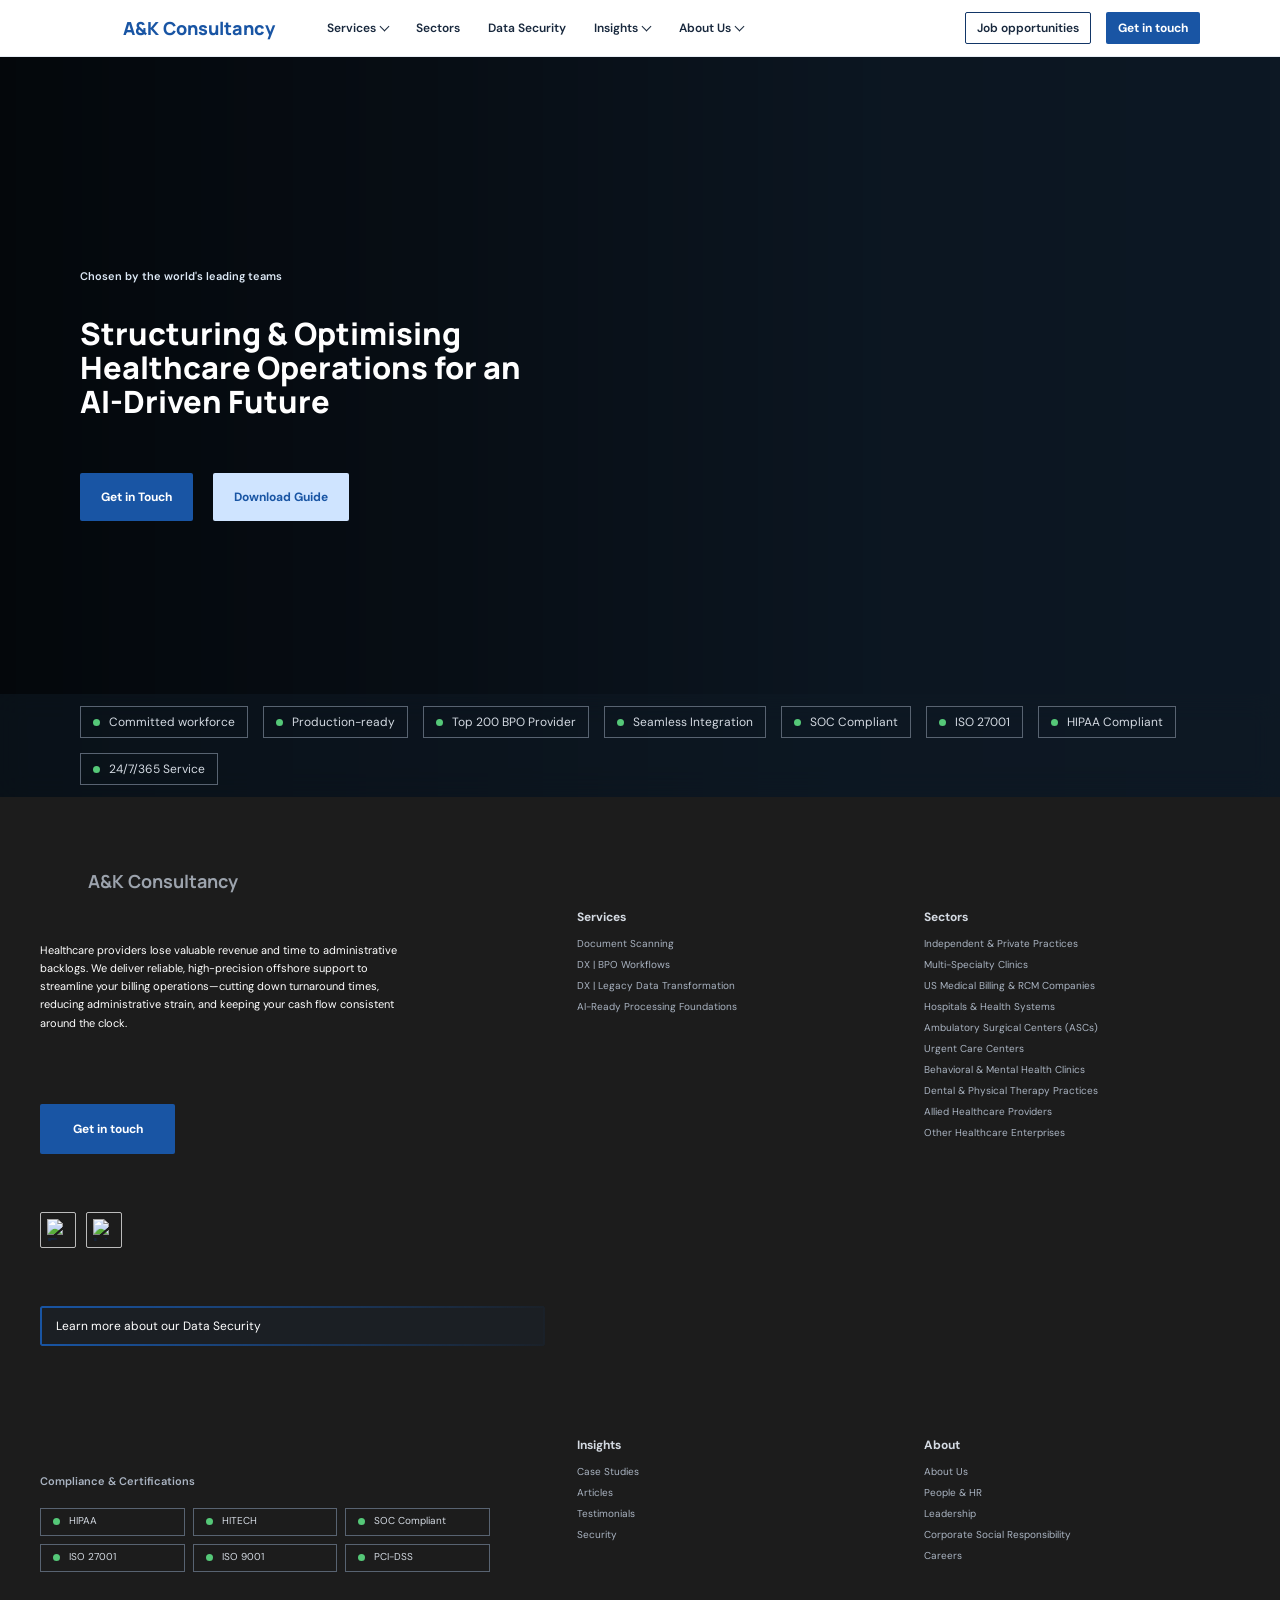
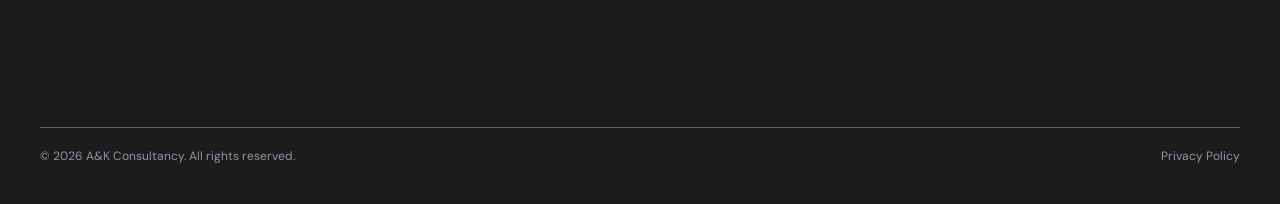
==== commit 15b55e69: "Create dedicated service pages" ====
--- a/index.html
+++ b/index.html
@@ -28,18 +28,15 @@
         <nav class="primary-navigation" id="primary-navigation" aria-label="Primary navigation">
           <ul class="navigation-list">
             <li class="navigation-item has-dropdown">
-              <a class="navigation-link dropdown-toggle" href="services.html">
+              <button class="navigation-link dropdown-toggle" type="button" aria-expanded="false">
                 Services
                 <span class="chevron" aria-hidden="true"></span>
-              </a>
+              </button>
               <ul class="dropdown-menu">
-                <li><a href="services.html#medical-billing">Medical Billing</a></li>
-                <li><a href="services.html#data-processing">Data Processing</a></li>
-                <li><a href="services.html#claim-management">Claim Management</a></li>
-                <li><a href="services.html#dx-legacy-modern">DX | Legacy-to-Modern Pipeline Ingestion</a></li>
-                <li><a href="services.html#document-scanning">Document Scanning</a></li>
-                <li><a href="services.html#offshore-staffing">Offshore Staffing</a></li>
-                <li><a href="services.html#operations">24/7 Operations</a></li>
+                <li><a href="document-scanning.html">Document Scanning</a></li>
+                <li><a href="bpo-workflows.html">DX | BPO Workflows</a></li>
+                <li><a href="legacy-data-transformation.html">DX | Legacy Data Transformation</a></li>
+                <li><a href="ai-ready-processing.html">AI-Ready Processing Foundations</a></li>
               </ul>
             </li>
             <li class="navigation-item"><a class="navigation-link" href="#sectors">Sectors</a></li>
@@ -151,14 +148,11 @@
       </div>
 
       <nav class="footer-services" aria-label="Footer services">
-        <h2><a href="services.html">Services</a></h2>
-        <a href="services.html#medical-billing">Medical Billing</a>
-        <a href="services.html#data-processing">Data Processing</a>
-        <a href="services.html#claim-management">Claim Management</a>
-        <a href="services.html#dx-legacy-modern">DX | Legacy-to-Modern Pipeline Ingestion</a>
-        <a href="services.html#document-scanning">Document Scanning</a>
-        <a href="services.html#offshore-staffing">Offshore Staffing</a>
-        <a href="services.html#operations">24/7 Operations</a>
+        <h2><a href="document-scanning.html">Services</a></h2>
+        <a href="document-scanning.html">Document Scanning</a>
+        <a href="bpo-workflows.html">DX | BPO Workflows</a>
+        <a href="legacy-data-transformation.html">DX | Legacy Data Transformation</a>
+        <a href="ai-ready-processing.html">AI-Ready Processing Foundations</a>
       </nav>
       
       <nav class="footer-sectors" aria-label="Footer sectors">
--- a/style.css
+++ b/style.css
@@ -993,7 +993,7 @@
 
 .services-page {
   min-height: 720px;
-  padding: 0 var(--page-gutter) 120px;
+  padding: 0 0.7cm 120px;
   background: #f3f7fc;
 }
 
@@ -1002,9 +1002,10 @@
   isolation: isolate;
   display: flex;
   align-items: center;
-  width: calc(100% + (var(--page-gutter) * 2));
-  min-height: min(640px, calc(100svh - 56px));
-  margin-left: calc(var(--page-gutter) * -1);
+  width: calc(100% + 1.4cm);
+  height: 12cm;
+  min-height: 12cm;
+  margin-left: -0.7cm;
   overflow: hidden;
   background: #101010;
   color: var(--white);
@@ -1068,9 +1069,48 @@
 
 .services-hero .services-eyebrow {
   margin-bottom: 34px;
-  color: #dce8f5;
-  font-size: 11px;
+  display: flex;
+  align-items: center;
+  color: #aab4c2;
+  font-size: 0;
+  line-height: 1;
   text-transform: none;
+}
+
+.services-hero .services-eyebrow::before {
+  display: inline-block;
+  flex: 0 0 5px;
+  width: 5px;
+  height: 14px;
+  margin-right: 6px;
+  background: var(--blue);
+  content: '';
+}
+
+.services-hero .services-eyebrow::after {
+  color: transparent;
+  font-size: 14px;
+  font-weight: 700;
+  content: 'Our Service /';
+  background: linear-gradient(90deg, #aab4c2 0 12ch, var(--white) 12ch 100%);
+  background-clip: text;
+  -webkit-background-clip: text;
+}
+
+body:has(#document-scanning) .services-hero .services-eyebrow::after {
+  content: 'Our Service / Document Scanning';
+}
+
+body:has(#bpo-workflows) .services-hero .services-eyebrow::after {
+  content: 'Our Service / DX | BPO Workflows';
+}
+
+body:has(#legacy-data-transformation) .services-hero .services-eyebrow::after {
+  content: 'Our Service / DX | Legacy Data Transformation';
+}
+
+body:has(#ai-ready-processing) .services-hero .services-eyebrow::after {
+  content: 'Our Service / AI-Ready Processing Foundations';
 }
 
 .services-hero h1 {
@@ -1106,6 +1146,13 @@
   padding: 112px 0 24px;
 }
 
+.service-single {
+  width: 100%;
+  max-width: none;
+  margin: 0;
+  padding: 112px max(0px, calc(var(--page-gutter) - 0.7cm)) 24px;
+}
+
 .service-feature-list {
   display: grid;
   gap: 64px;
@@ -1117,20 +1164,10 @@
   gap: clamp(32px, 6vw, 96px);
   align-items: stretch;
   padding-bottom: 64px;
-  border-bottom: 1px solid #c8d6e6;
 }
 
 .service-item {
   padding: 24px 0;
-  border-bottom: 1px solid #dbe5f0;
-}
-
-.service-item:first-child {
-  border-top: 1px solid #dbe5f0;
-}
-
-.service-feature .service-item {
-  border-top: 1px solid #dbe5f0;
 }
 
 .service-item h2 {
@@ -1138,6 +1175,25 @@
   color: var(--navy);
   font-family: 'Manrope', sans-serif;
   font-size: 20px;
+}
+
+body:has(#document-scanning) .service-feature .service-item {
+  border-top-color: var(--blue);
+}
+
+body:has(#document-scanning) .service-item h2 {
+  color: #000000;
+  font-size: 14px;
+}
+
+body:has(#document-scanning) .service-item h2::before {
+  display: inline-block;
+  width: 5px;
+  height: 42px;
+  margin: 0 12px 0 0;
+  vertical-align: middle;
+  background: var(--blue);
+  content: '';
 }
 
 .service-item p {
@@ -1236,10 +1292,7 @@
 }
 
 .services-divider {
-  width: calc(100% + (var(--page-gutter) * 2));
-  margin-top: 48px;
-  margin-left: calc(var(--page-gutter) * -1);
-  border-top: 1px solid #c8d6e6;
+  display: none;
 }
 
 .site-footer {
@@ -1458,6 +1511,10 @@
     grid-template-columns: 1fr;
     gap: 48px;
     padding-bottom: 48px;
+
+  .service-single {
+    padding-top: 64px;
+  }
   }
 
   .service-video-box {
@@ -1536,7 +1593,8 @@
   }
 
   .services-hero {
-    min-height: 580px;
+    height: 12cm;
+    min-height: 12cm;
   }
 
   .services-hero-content {
